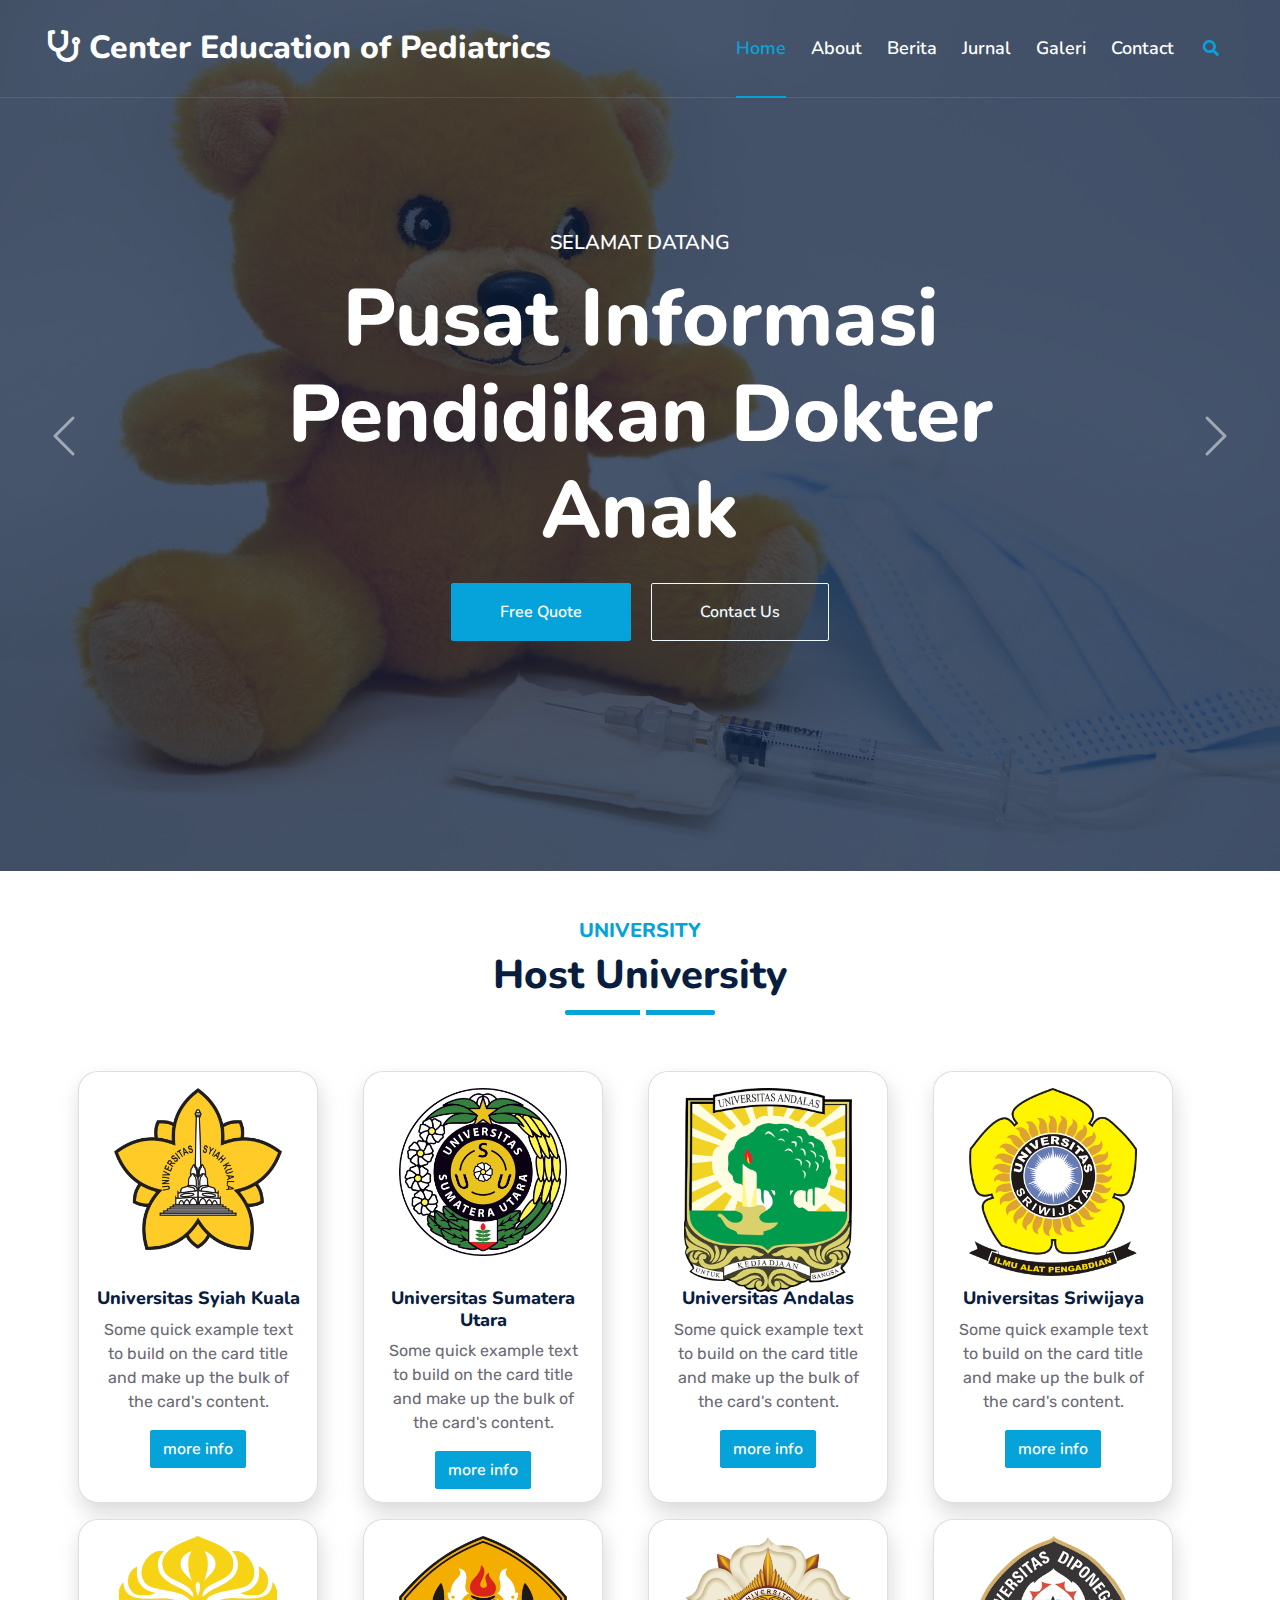
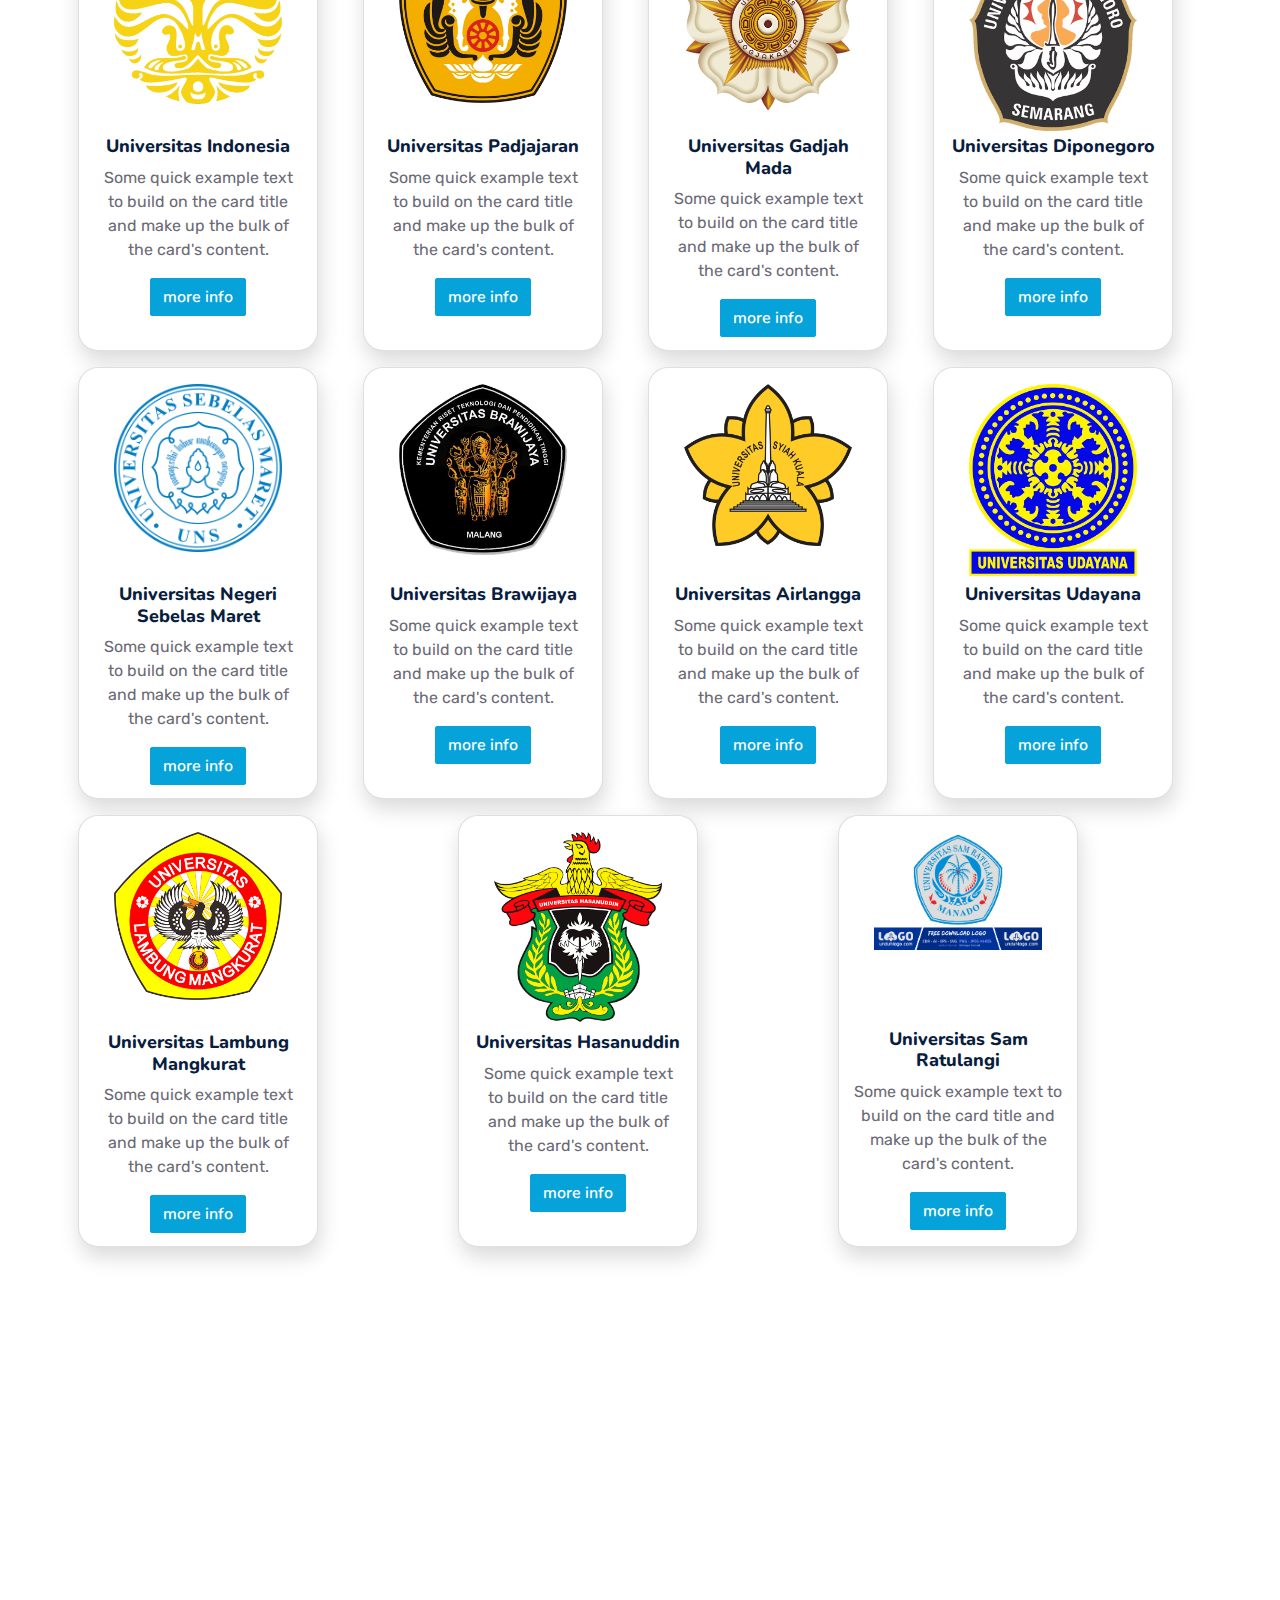
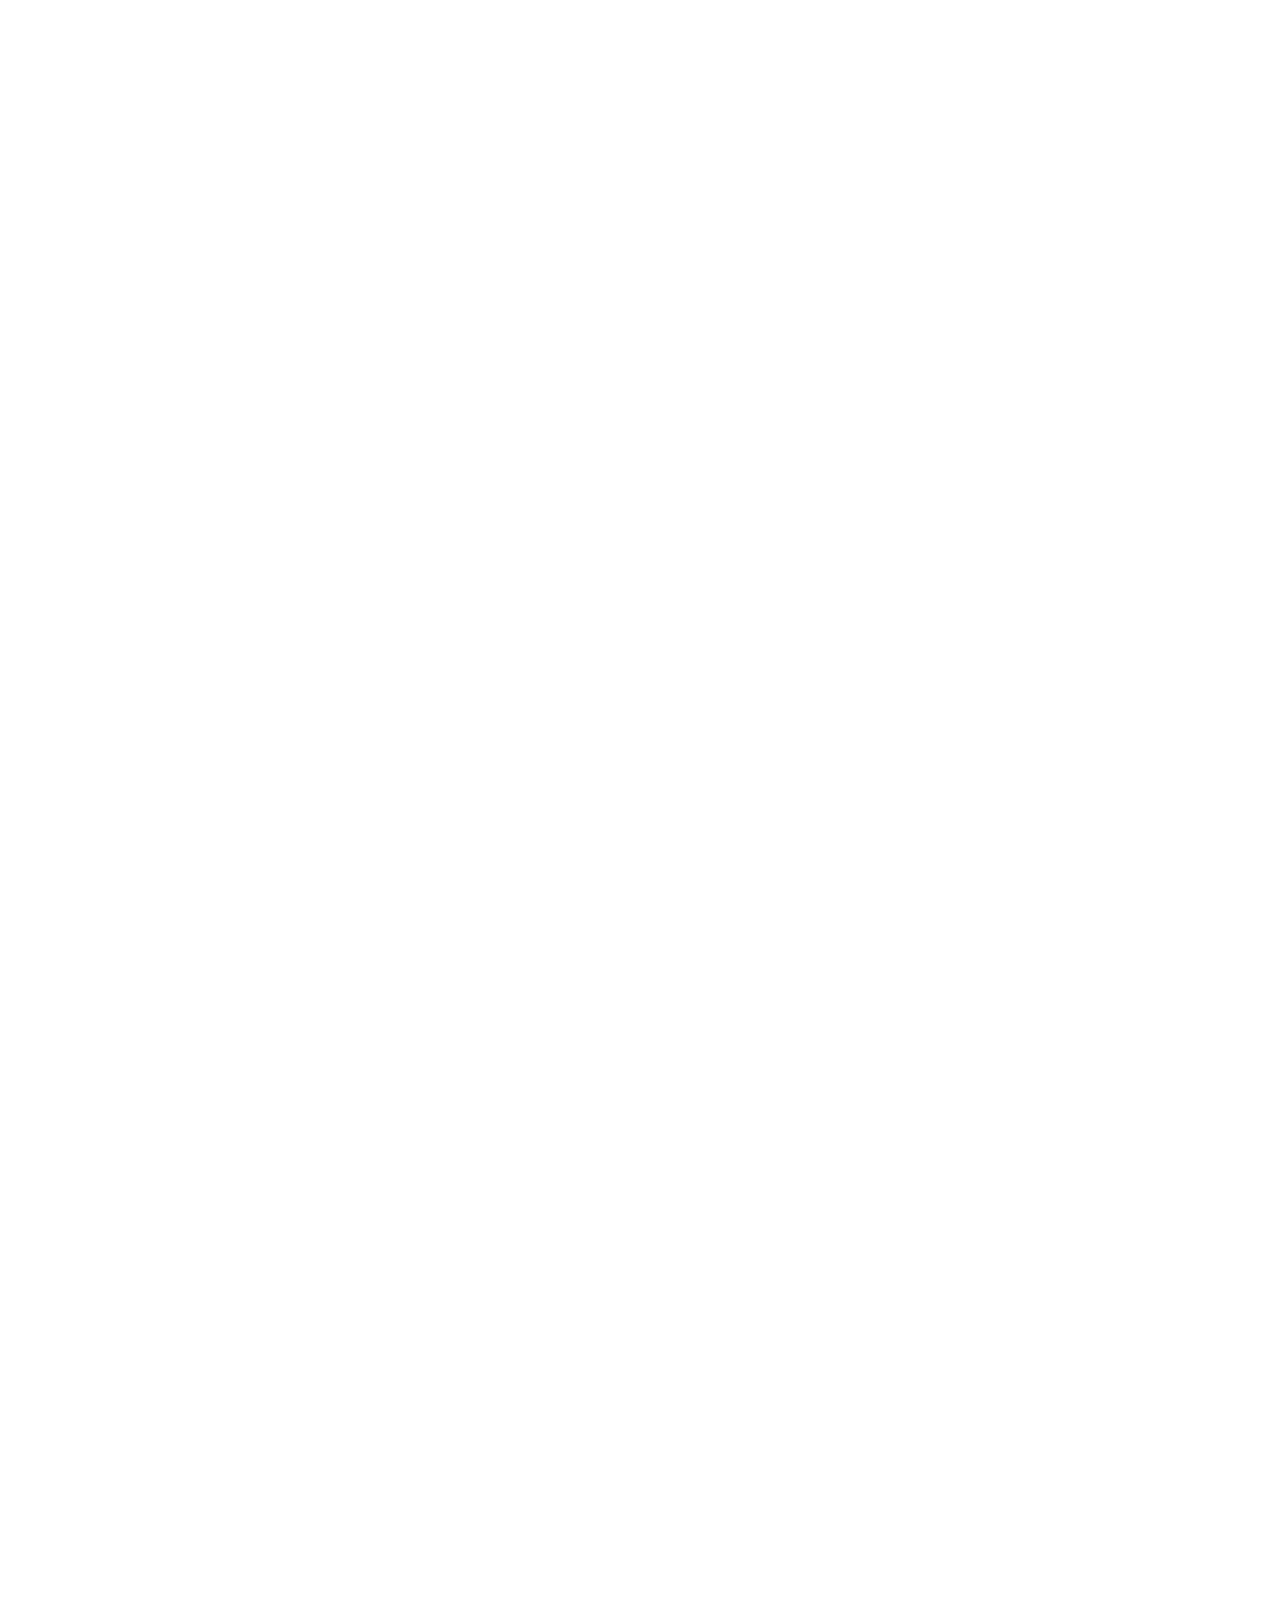
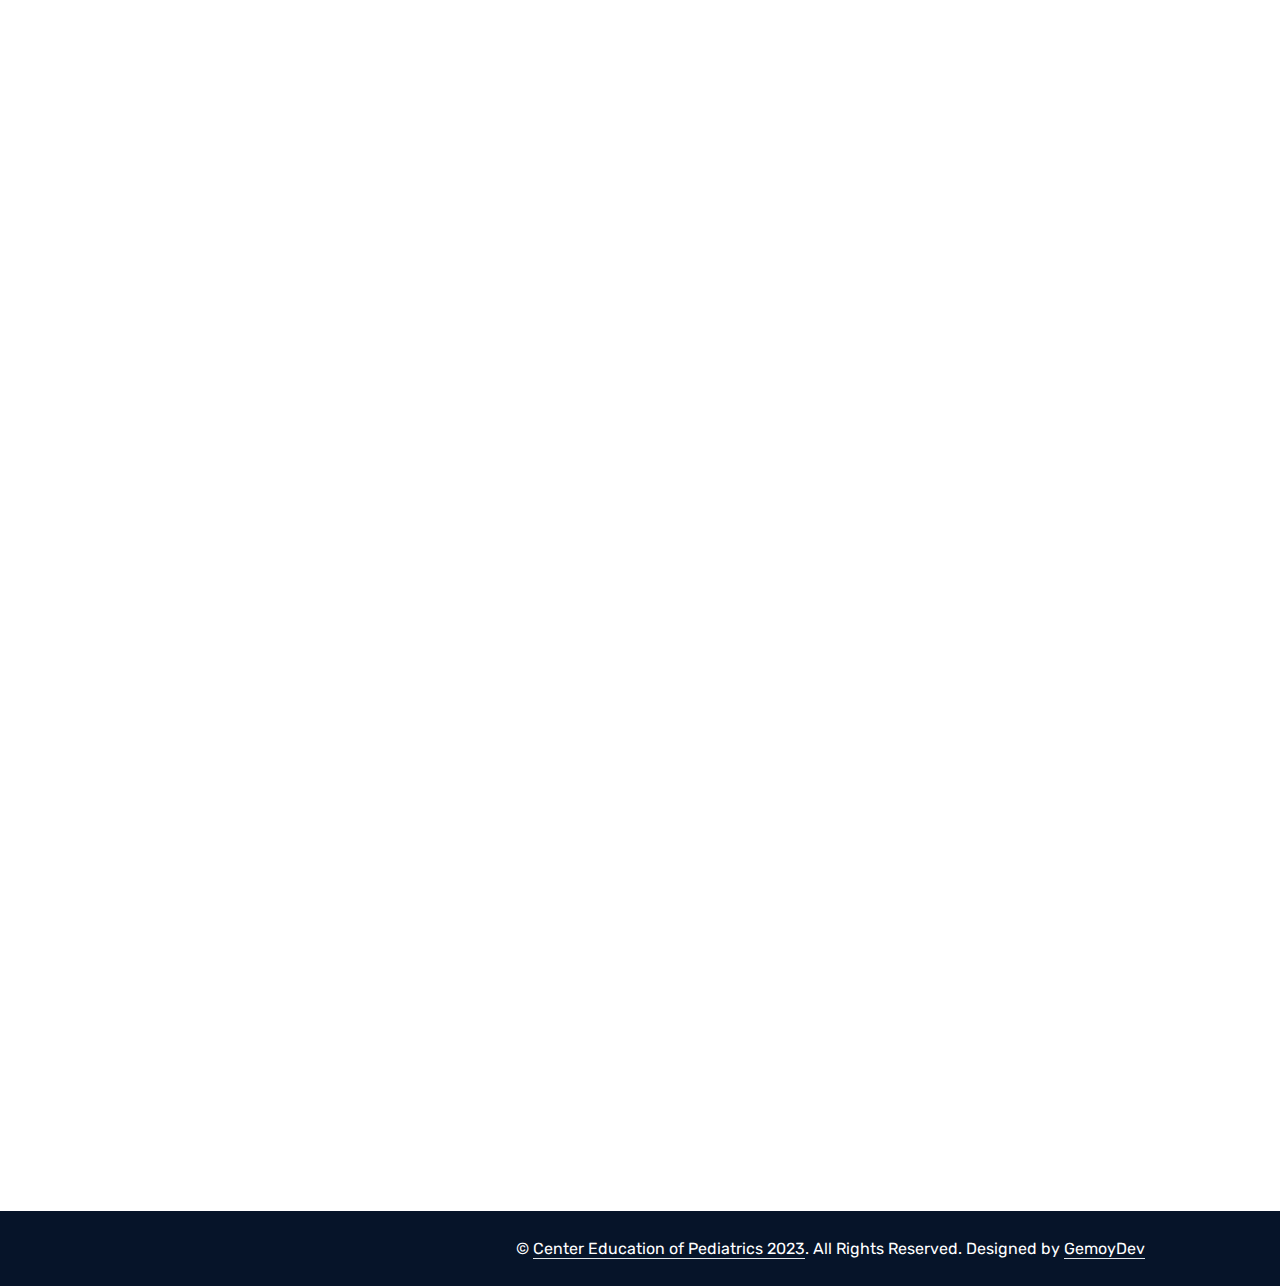
==== index.html @ 7a9f3ac8 "first commit" ====
<!DOCTYPE html>
<html lang="en">

<head>
    <meta charset="utf-8">
    <title>Center Education of Pediatrics</title>
    <meta content="width=device-width, initial-scale=1.0" name="viewport">
    <meta content="Free HTML Templates" name="keywords">
    <meta content="Free HTML Templates" name="description">

    <!-- Favicon -->
    <link href="img/favicon.ico" rel="icon">

    <!-- Google Web Fonts -->
    <link rel="preconnect" href="https://fonts.googleapis.com">
    <link rel="preconnect" href="https://fonts.gstatic.com" crossorigin>
    <link href="https://fonts.googleapis.com/css2?family=Nunito:wght@400;600;700;800&family=Rubik:wght@400;500;600;700&display=swap" rel="stylesheet">

    <!-- Icon Font Stylesheet -->
    <link href="https://cdnjs.cloudflare.com/ajax/libs/font-awesome/5.10.0/css/all.min.css" rel="stylesheet">
    <link href="https://cdn.jsdelivr.net/npm/bootstrap-icons@1.4.1/font/bootstrap-icons.css" rel="stylesheet">

    <!-- Libraries Stylesheet -->
    <link href="lib/owlcarousel/assets/owl.carousel.min.css" rel="stylesheet">
    <link href="lib/animate/animate.min.css" rel="stylesheet">

    <!-- Customized Bootstrap Stylesheet -->
    <link href="css/bootstrap.min.css" rel="stylesheet">

    <!-- Template Stylesheet -->
    <link href="css/style.css" rel="stylesheet">
</head>

<body>
    <!-- Spinner Start -->
    <div id="spinner" class="show bg-white position-fixed translate-middle w-100 vh-100 top-50 start-50 d-flex align-items-center justify-content-center">
        <div class="spinner"></div>
    </div>
    <!-- Spinner End -->


    <!-- Navbar & Carousel Start -->
    <div class="container-fluid position-relative p-0">
        <nav class="navbar navbar-expand-lg navbar-dark px-5 py-3 py-lg-0">
            <a href="index.html" class="navbar-brand p-0">
                <h2 class="m-0"><i class="fa fa-stethoscope"></i> Center Education of Pediatrics</h2>
            </a>
            <button class="navbar-toggler" type="button" data-bs-toggle="collapse" data-bs-target="#navbarCollapse">
                <span class="fa fa-bars"></span>
            </button>
            <div class="collapse navbar-collapse" id="navbarCollapse">
                <div class="navbar-nav ms-auto py-0">
                    <a href="index.html" class="nav-item nav-link active">Home</a>
                    <a href="#" class="nav-item nav-link">About</a>
                    <a href="#" class="nav-item nav-link">Berita</a>
                    <a href="#" class="nav-item nav-link">Jurnal</a>
                    <a href="#" class="nav-item nav-link">Galeri</a>
                    <!-- <div class="nav-item dropdown">
                        <a href="#" class="nav-link dropdown-toggle" data-bs-toggle="dropdown">Blog</a>
                        <div class="dropdown-menu m-0">
                            <a href="#" class="dropdown-item">Blog Grid</a>
                            <a href="#" class="dropdown-item">Blog Detail</a>
                        </div>
                    </div>
                    <div class="nav-item dropdown">
                        <a href="#" class="nav-link dropdown-toggle" data-bs-toggle="dropdown">Pages</a>
                        <div class="dropdown-menu m-0">
                            <a href="#" class="dropdown-item">Pricing Plan</a>
                            <a href="feature.html" class="dropdown-item">Our features</a>
                            <a href="team.html" class="dropdown-item">Team Members</a>
                            <a href="testimonial.html" class="dropdown-item">Testimonial</a>
                            <a href="quote.html" class="dropdown-item">Free Quote</a>
                        </div>
                    </div> -->
                    <a href="contact.html" class="nav-item nav-link">Contact</a>
                </div>
                <butaton type="button" class="btn text-primary ms-3" data-bs-toggle="modal" data-bs-target="#searchModal"><i class="fa fa-search"></i></butaton>
            </div>
        </nav>

        <div id="header-carousel" class="custom-carousel carousel slide carousel-fade" data-bs-ride="carousel">
            <div class="custom-inner carousel-inner">
                <div class="custom-item carousel-item active">
                    <img class="w-100" src="img/bear.jpg" alt="Image">
                    <div class="carousel-caption d-flex flex-column align-items-center justify-content-center">
                        <div class="p-3" style="max-width: 900px;">
                            <h5 class="text-white text-uppercase mb-3 animated slideInDown">Selamat Datang</h5>
                            <h1 class="display-1 text-white mb-md-4 animated zoomIn">Pusat Informasi Pendidikan Dokter Anak</h1>
                            <a href="quote.html" class="btn btn-primary py-md-3 px-md-5 me-3 animated slideInLeft">Free Quote</a>
                            <a href="" class="btn btn-outline-light py-md-3 px-md-5 animated slideInRight">Contact Us</a>
                        </div>
                    </div>
                </div>
                <div class="custom-item carousel-item">
                    <img class="w-100" src="img/carousel-2.jpg" alt="Image">
                    <div class="carousel-caption d-flex flex-column align-items-center justify-content-center">
                        <div class="p-3" style="max-width: 900px;">
                            <h5 class="text-white text-uppercase mb-3 animated slideInDown">Creative & Innovative</h5>
                            <h1 class="display-1 text-white mb-md-4 animated zoomIn">Creative & Innovative Digital Solution</h1>
                            <a href="quote.html" class="btn btn-primary py-md-3 px-md-5 me-3 animated slideInLeft">Free Quote</a>
                            <a href="" class="btn btn-outline-light py-md-3 px-md-5 animated slideInRight">Contact Us</a>
                        </div>
                    </div>
                </div>
            </div>
            <button class="carousel-control-prev" type="button" data-bs-target="#header-carousel"
                data-bs-slide="prev">
                <span class="carousel-control-prev-icon" aria-hidden="true"></span>
                <span class="visually-hidden">Previous</span>
            </button>
            <button class="carousel-control-next" type="button" data-bs-target="#header-carousel"
                data-bs-slide="next">
                <span class="carousel-control-next-icon" aria-hidden="true"></span>
                <span class="visually-hidden">Next</span>
            </button>
        </div>
    </div>
    <!-- Navbar & Carousel End -->


    <!-- Full Screen Search Start -->
    <div class="modal fade" id="searchModal" tabindex="-1">
        <div class="modal-dialog modal-fullscreen">
            <div class="modal-content" style="background: rgba(9, 30, 62, .7);">
                <div class="modal-header border-0">
                    <button type="button" class="btn bg-white btn-close" data-bs-dismiss="modal" aria-label="Close"></button>
                </div>
                <div class="modal-body d-flex align-items-center justify-content-center">
                    <div class="input-group" style="max-width: 600px;">
                        <input type="text" class="form-control bg-transparent border-primary p-3" placeholder="Type search keyword">
                        <button class="btn btn-primary px-4"><i class="bi bi-search"></i></button>
                    </div>
                </div>
            </div>
        </div>
    </div>
    <!-- Full Screen Search End -->


    <!-- Facts Start -->
    <!-- <div class="container-fluid facts py-5 pt-lg-0">
        <div class="container py-5 pt-lg-0">
            <div class="row gx-0">
                <div class="col-lg-4 wow zoomIn" data-wow-delay="0.1s">
                    <div class="bg-primary shadow d-flex align-items-center justify-content-center p-4" style="height: 150px;">
                        <div class="bg-white d-flex align-items-center justify-content-center rounded mb-2" style="width: 60px; height: 60px;">
                            <i class="fa fa-users text-primary"></i>
                        </div>
                        <div class="ps-4">
                            <h5 class="text-white mb-0">Happy Clients</h5>
                            <h1 class="text-white mb-0" data-toggle="counter-up">12345</h1>
                        </div>
                    </div>
                </div>
                <div class="col-lg-4 wow zoomIn" data-wow-delay="0.3s">
                    <div class="bg-light shadow d-flex align-items-center justify-content-center p-4" style="height: 150px;">
                        <div class="bg-primary d-flex align-items-center justify-content-center rounded mb-2" style="width: 60px; height: 60px;">
                            <i class="fa fa-check text-white"></i>
                        </div>
                        <div class="ps-4">
                            <h5 class="text-primary mb-0">Projects Done</h5>
                            <h1 class="mb-0" data-toggle="counter-up">12345</h1>
                        </div>
                    </div>
                </div>
                <div class="col-lg-4 wow zoomIn" data-wow-delay="0.6s">
                    <div class="bg-primary shadow d-flex align-items-center justify-content-center p-4" style="height: 150px;">
                        <div class="bg-white d-flex align-items-center justify-content-center rounded mb-2" style="width: 60px; height: 60px;">
                            <i class="fa fa-award text-primary"></i>
                        </div>
                        <div class="ps-4">
                            <h5 class="text-white mb-0">Win Awards</h5>
                            <h1 class="text-white mb-0" data-toggle="counter-up">12345</h1>
                        </div>
                    </div>
                </div>
            </div>
        </div>
    </div> -->
    <!-- Facts Start -->

    <!-- start univ -->
    <div class="container-fluid py-5 wow fadeInUp" data-wow-delay="0.1s">
        <div class="container text-center">
            <div class="section-title text-center position-relative pb-3 mb-5 mx-auto" style="max-width: 600px;">
                <h5 class="fw-bold text-primary text-uppercase">University</h5>
                <h1 class="mb-0">Host University</h1>
            </div>
            <!-- <h1> Universitas Penyelenggara</h1> -->
            <div class="row">
                <div class="col-md custom-card p-2">
                    <div class="card card-item">
                        <div class="container p-3">
                            <img src="img/usk.png" class="card-img-top" alt="...">
                        </div>
                        <div class="card-body text-center">
                            <h5 class="card-title fw-bold">Universitas Syiah Kuala</h5>
                            <p class="card-text">Some quick example text to build on the card title and make up the bulk of the card's content.</p>
                            <a href="detail_univ.html" class="btn btn-primary">more info</a>
                        </div>
                    </div>
                </div>
                <div class="col-md custom-card p-2">
                    <div class="card card-item">
                        <div class="container p-3">
                            <img src="img/usu.png" class="card-img-top" alt="...">
                        </div>
                        <div class="card-body text-center">
                            <h5 class="card-title fw-bold">Universitas Sumatera Utara</h5>
                            <p class="card-text">Some quick example text to build on the card title and make up the bulk of the card's content.</p>
                            <a href="detail_univ.html" class="btn btn-primary">more info</a>
                        </div>
                    </div>
                </div>
                <div class="col-md custom-card p-2">
                    <div class="card card-item">
                        <div class="container p-3">
                            <img src="img/andalas.png" class="card-img-top" alt="...">
                        </div>
                        <div class="card-body text-center">
                            <h5 class="card-title fw-bold">Universitas Andalas</h5>
                            <p class="card-text">Some quick example text to build on the card title and make up the bulk of the card's content.</p>
                            <a href="detail_univ.html" class="btn btn-primary">more info</a>
                        </div>
                    </div>
                </div>
                <div class="col-md custom-card p-2">
                    <div class="card card-item">
                        <div class="container p-3">
                            <img src="img/sriwijaya.png" class="card-img-top" alt="...">
                        </div>
                        <div class="card-body text-center">
                            <h5 class="card-title fw-bold">Universitas Sriwijaya</h5>
                            <p class="card-text">Some quick example text to build on the card title and make up the bulk of the card's content.</p>
                            <a href="detail_univ.html" class="btn btn-primary">more info</a>
                        </div>
                    </div>
                </div>
                <div class="col-md custom-card p-2">
                    <div class="card card-item">
                        <div class="container p-3">
                            <img src="img/ui.png" class="card-img-top" alt="...">
                        </div>
                        <div class="card-body text-center">
                            <h5 class="card-title fw-bold">Universitas Indonesia</h5>
                            <p class="card-text">Some quick example text to build on the card title and make up the bulk of the card's content.</p>
                            <a href="detail_univ.html" class="btn btn-primary">more info</a>
                        </div>
                    </div>
                </div>
                <div class="col-md custom-card p-2">
                    <div class="card card-item">
                        <div class="container p-3">
                            <img src="img/padjajaran.png" class="card-img-top" alt="...">
                        </div>
                        <div class="card-body text-center">
                            <h5 class="card-title fw-bold">Universitas Padjajaran</h5>
                            <p class="card-text">Some quick example text to build on the card title and make up the bulk of the card's content.</p>
                            <a href="detail_univ.html" class="btn btn-primary">more info</a>
                        </div>
                    </div>
                </div>
                <div class="col-md custom-card p-2">
                    <div class="card card-item">
                        <div class="container p-3">
                            <img src="img/ugm.png" class="card-img-top" alt="...">
                        </div>
                        <div class="card-body text-center">
                            <h5 class="card-title fw-bold">Universitas Gadjah Mada</h5>
                            <p class="card-text">Some quick example text to build on the card title and make up the bulk of the card's content.</p>
                            <a href="detail_univ.html" class="btn btn-primary">more info</a>
                        </div>
                    </div>
                </div>
                <div class="col-md custom-card p-2">
                    <div class="card card-item">
                        <div class="container p-3">
                            <img src="img/diponogoro.png" class="card-img-top" alt="...">
                        </div>
                        <div class="card-body text-center">
                            <h5 class="card-title fw-bold">Universitas Diponegoro</h5>
                            <p class="card-text">Some quick example text to build on the card title and make up the bulk of the card's content.</p>
                            <a href="detail_univ.html" class="btn btn-primary">more info</a>
                        </div>
                    </div>
                </div>
                <div class="col-md custom-card p-2">
                    <div class="card card-item">
                        <div class="container p-3">
                            <img src="img/UNS.png" class="card-img-top" alt="...">
                        </div>
                        <div class="card-body text-center">
                            <h5 class="card-title fw-bold">Universitas Negeri Sebelas Maret</h5>
                            <p class="card-text">Some quick example text to build on the card title and make up the bulk of the card's content.</p>
                            <a href="detail_univ.html" class="btn btn-primary">more info</a>
                        </div>
                    </div>
                </div>
                <div class="col-md custom-card p-2">
                    <div class="card card-item">
                        <div class="container p-3">
                            <img src="img/brawijaya.png" class="card-img-top" alt="...">
                        </div>
                        <div class="card-body text-center">
                            <h5 class="card-title fw-bold">Universitas Brawijaya</h5>
                            <p class="card-text">Some quick example text to build on the card title and make up the bulk of the card's content.</p>
                            <a href="detail_univ.html" class="btn btn-primary">more info</a>
                        </div>
                    </div>
                </div>
                <div class="col-md custom-card p-2">
                    <div class="card card-item">
                        <div class="container p-3">
                            <img src="img/usk.png" class="card-img-top" alt="...">
                        </div>
                        <div class="card-body text-center">
                            <h5 class="card-title fw-bold">Universitas Airlangga</h5>
                            <p class="card-text">Some quick example text to build on the card title and make up the bulk of the card's content.</p>
                            <a href="detail_univ.html" class="btn btn-primary">more info</a>
                        </div>
                    </div>
                </div>
                <div class="col-md custom-card p-2">
                    <div class="card card-item">
                        <div class="container p-3">
                            <img src="img/udayana.png" class="card-img-top" alt="...">
                        </div>
                        <div class="card-body text-center">
                            <h5 class="card-title fw-bold">Universitas Udayana</h5>
                            <p class="card-text">Some quick example text to build on the card title and make up the bulk of the card's content.</p>
                            <a href="detail_univ.html" class="btn btn-primary">more info</a>
                        </div>
                    </div>
                </div>
                <div class="col-md custom-card p-2">
                    <div class="card card-item">
                        <div class="container p-3">
                            <img src="img/mangkurat.png" class="card-img-top" alt="...">
                        </div>
                        <div class="card-body text-center">
                            <h5 class="card-title fw-bold">Universitas Lambung Mangkurat</h5>
                            <p class="card-text">Some quick example text to build on the card title and make up the bulk of the card's content.</p>
                            <a href="detail_univ.html" class="btn btn-primary">more info</a>
                        </div>
                    </div>
                </div>
                <div class="col-md custom-card p-2">
                    <div class="card card-item">
                        <div class="container p-3">
                            <img src="img/hasanuddin.png" class="card-img-top" alt="...">
                        </div>
                        <div class="card-body text-center">
                            <h5 class="card-title fw-bold">Universitas Hasanuddin</h5>
                            <p class="card-text">Some quick example text to build on the card title and make up the bulk of the card's content.</p>
                            <a href="detail_univ.html" class="btn btn-primary">more info</a>
                        </div>
                    </div>
                </div>
                <div class="col-md custom-card p-2">
                    <div class="card card-item">
                        <div class="container p-3">
                            <img src="img/Logo UNSRAT.png" class="card-img-top" alt="...">
                        </div>
                        <div class="card-body text-center px-2">
                            <h5 class="card-title fw-bold">Universitas Sam Ratulangi</h5>
                            <p class="card-text">Some quick example text to build on the card title and make up the bulk of the card's content.</p>
                            <a href="detail_univ.html" class="btn btn-primary">more info</a>
                        </div>
                    </div>
                </div>
                
                
            </div>
        </div>
    </div>
    
    <!-- end univ -->

    <!-- Start News -->

    <section>
        <div class="container py-5 wow fadeInUp" data-wow-delay="0.1s">
            <div class="section-title text-center position-relative pb-3 mb-5 mx-auto" style="max-width: 600px;">
                <h5 class="fw-bold text-primary text-uppercase">Latest News</h5>
                <h1 class="mb-0">What News Today?</h1>
            </div>
            <div class="container">
                <div class="row g-5">
                    <div class="col-lg-4 wow slideInUp" data-wow-delay="0.3s">
                        <div class="blog-item bg-light rounded overflow-hidden">
                            <div class="blog-img position-relative overflow-hidden">
                                <img class="img-fluid" src="img/blog-1.jpg" alt="">
                            </div>
                            <div class="p-4">
                                <div class="d-flex mb-3">
                                    <small class="me-3"><i class="far fa-user text-primary me-2"></i>John Doe</small>
                                    <small><i class="far fa-calendar-alt text-primary me-2"></i>01 Jan, 2045</small>
                                </div>
                                <h4 class="mb-3">How to build a website</h4>
                                <p>Dolor et eos labore stet justo sed est sed sed sed dolor stet amet</p>
                                <a class="text-uppercase" href="">Read More <i class="bi bi-arrow-right"></i></a>
                            </div>
                        </div>
                    </div>
                    <div class="col-lg-4 wow slideInUp" data-wow-delay="0.6s">
                        <div class="blog-item bg-light rounded overflow-hidden">
                            <div class="blog-img position-relative overflow-hidden">
                                <img class="img-fluid" src="img/blog-2.jpg" alt="">
                            </div>
                            <div class="p-4">
                                <div class="d-flex mb-3">
                                    <small class="me-3"><i class="far fa-user text-primary me-2"></i>John Doe</small>
                                    <small><i class="far fa-calendar-alt text-primary me-2"></i>01 Jan, 2045</small>
                                </div>
                                <h4 class="mb-3">How to build a website</h4>
                                <p>Dolor et eos labore stet justo sed est sed sed sed dolor stet amet</p>
                                <a class="text-uppercase" href="">Read More <i class="bi bi-arrow-right"></i></a>
                            </div>
                        </div>
                    </div>
                    <div class="col-lg-4 wow slideInUp" data-wow-delay="0.9s">
                        <div class="blog-item bg-light rounded overflow-hidden">
                            <div class="blog-img position-relative overflow-hidden">
                                <img class="img-fluid" src="img/blog-3.jpg" alt="">
                            </div>
                            <div class="p-4">
                                <div class="d-flex mb-3">
                                    <small class="me-3"><i class="far fa-user text-primary me-2"></i>John Doe</small>
                                    <small><i class="far fa-calendar-alt text-primary me-2"></i>01 Jan, 2045</small>
                                </div>
                                <h4 class="mb-3">How to build a website</h4>
                                <p>Dolor et eos labore stet justo sed est sed sed sed dolor stet amet</p>
                                <a class="text-uppercase" href="">Read More <i class="bi bi-arrow-right"></i></a>
                            </div>
                        </div>
                    </div>
                    <div class="col-lg-4 wow slideInUp" data-wow-delay="0.3s">
                        <div class="blog-item bg-light rounded overflow-hidden">
                            <div class="blog-img position-relative overflow-hidden">
                                <img class="img-fluid" src="img/blog-1.jpg" alt="">
                            </div>
                            <div class="p-4">
                                <div class="d-flex mb-3">
                                    <small class="me-3"><i class="far fa-user text-primary me-2"></i>John Doe</small>
                                    <small><i class="far fa-calendar-alt text-primary me-2"></i>01 Jan, 2045</small>
                                </div>
                                <h4 class="mb-3">How to build a website</h4>
                                <p>Dolor et eos labore stet justo sed est sed sed sed dolor stet amet</p>
                                <a class="text-uppercase" href="">Read More <i class="bi bi-arrow-right"></i></a>
                            </div>
                        </div>
                    </div>
                    <div class="col-lg-4 wow slideInUp" data-wow-delay="0.6s">
                        <div class="blog-item bg-light rounded overflow-hidden">
                            <div class="blog-img position-relative overflow-hidden">
                                <img class="img-fluid" src="img/blog-2.jpg" alt="">
                            </div>
                            <div class="p-4">
                                <div class="d-flex mb-3">
                                    <small class="me-3"><i class="far fa-user text-primary me-2"></i>John Doe</small>
                                    <small><i class="far fa-calendar-alt text-primary me-2"></i>01 Jan, 2045</small>
                                </div>
                                <h4 class="mb-3">How to build a website</h4>
                                <p>Dolor et eos labore stet justo sed est sed sed sed dolor stet amet</p>
                                <a class="text-uppercase" href="">Read More <i class="bi bi-arrow-right"></i></a>
                            </div>
                        </div>
                    </div>
                    <div class="col-lg-4 wow slideInUp" data-wow-delay="0.9s">
                        <div class="blog-item bg-light rounded overflow-hidden">
                            <div class="blog-img position-relative overflow-hidden">
                                <img class="img-fluid" src="img/blog-3.jpg" alt="">
                            </div>
                            <div class="p-4">
                                <div class="d-flex mb-3">
                                    <small class="me-3"><i class="far fa-user text-primary me-2"></i>John Doe</small>
                                    <small><i class="far fa-calendar-alt text-primary me-2"></i>01 Jan, 2045</small>
                                </div>
                                <h4 class="mb-3">How to build a website</h4>
                                <p>Dolor et eos labore stet justo sed est sed sed sed dolor stet amet</p>
                                <a class="text-uppercase" href="">Read More <i class="bi bi-arrow-right"></i></a>
                            </div>
                        </div>
                    </div>
                    <div class="col-lg-4 wow slideInUp" data-wow-delay="0.3s">
                        <div class="blog-item bg-light rounded overflow-hidden">
                            <div class="blog-img position-relative overflow-hidden">
                                <img class="img-fluid" src="img/blog-1.jpg" alt="">
                            </div>
                            <div class="p-4">
                                <div class="d-flex mb-3">
                                    <small class="me-3"><i class="far fa-user text-primary me-2"></i>John Doe</small>
                                    <small><i class="far fa-calendar-alt text-primary me-2"></i>01 Jan, 2045</small>
                                </div>
                                <h4 class="mb-3">How to build a website</h4>
                                <p>Dolor et eos labore stet justo sed est sed sed sed dolor stet amet</p>
                                <a class="text-uppercase" href="">Read More <i class="bi bi-arrow-right"></i></a>
                            </div>
                        </div>
                    </div>
                    <div class="col-lg-4 wow slideInUp" data-wow-delay="0.6s">
                        <div class="blog-item bg-light rounded overflow-hidden">
                            <div class="blog-img position-relative overflow-hidden">
                                <img class="img-fluid" src="img/blog-2.jpg" alt="">
                            </div>
                            <div class="p-4">
                                <div class="d-flex mb-3">
                                    <small class="me-3"><i class="far fa-user text-primary me-2"></i>John Doe</small>
                                    <small><i class="far fa-calendar-alt text-primary me-2"></i>01 Jan, 2045</small>
                                </div>
                                <h4 class="mb-3">How to build a website</h4>
                                <p>Dolor et eos labore stet justo sed est sed sed sed dolor stet amet</p>
                                <a class="text-uppercase" href="">Read More <i class="bi bi-arrow-right"></i></a>
                            </div>
                        </div>
                    </div>
                    <div class="col-lg-4 wow slideInUp" data-wow-delay="0.9s">
                        <div class="blog-item bg-light rounded overflow-hidden">
                            <div class="blog-img position-relative overflow-hidden">
                                <img class="img-fluid" src="img/blog-3.jpg" alt="">
                            </div>
                            <div class="p-4">
                                <div class="d-flex mb-3">
                                    <small class="me-3"><i class="far fa-user text-primary me-2"></i>John Doe</small>
                                    <small><i class="far fa-calendar-alt text-primary me-2"></i>01 Jan, 2045</small>
                                </div>
                                <h4 class="mb-3">How to build a website</h4>
                                <p>Dolor et eos labore stet justo sed est sed sed sed dolor stet amet</p>
                                <a class="text-uppercase" href="">Read More <i class="bi bi-arrow-right"></i></a>
                            </div>
                        </div>
                    </div>
                </div>
            </div>
        </div>
    </section>

    <!-- end News -->

    <!-- About Start -->
    <!-- <div class="container-fluid py-5 wow fadeInUp" data-wow-delay="0.1s">
        <div class="container py-5">
            <div class="row g-5">
                <div class="col-lg-7">
                    <div class="section-title position-relative pb-3 mb-5">
                        <h5 class="fw-bold text-primary text-uppercase">About Us</h5>
                        <h1 class="mb-0">The Best IT Solution With 10 Years of Experience</h1>
                    </div>
                    <p class="mb-4">Tempor erat elitr rebum at clita. Diam dolor diam ipsum et tempor sit. Aliqu diam amet diam et eos labore. Clita erat ipsum et lorem et sit, sed stet no labore lorem sit. Sanctus clita duo justo et tempor eirmod magna dolore erat amet</p>
                    <div class="row g-0 mb-3">
                        <div class="col-sm-6 wow zoomIn" data-wow-delay="0.2s">
                            <h5 class="mb-3"><i class="fa fa-check text-primary me-3"></i>Award Winning</h5>
                            <h5 class="mb-3"><i class="fa fa-check text-primary me-3"></i>Professional Staff</h5>
                        </div>
                        <div class="col-sm-6 wow zoomIn" data-wow-delay="0.4s">
                            <h5 class="mb-3"><i class="fa fa-check text-primary me-3"></i>24/7 Support</h5>
                            <h5 class="mb-3"><i class="fa fa-check text-primary me-3"></i>Fair Prices</h5>
                        </div>
                    </div>
                    <div class="d-flex align-items-center mb-4 wow fadeIn" data-wow-delay="0.6s">
                        <div class="bg-primary d-flex align-items-center justify-content-center rounded" style="width: 60px; height: 60px;">
                            <i class="fa fa-phone-alt text-white"></i>
                        </div>
                        <div class="ps-4">
                            <h5 class="mb-2">Call to ask any question</h5>
                            <h4 class="text-primary mb-0">+012 345 6789</h4>
                        </div>
                    </div>
                    <a href="quote.html" class="btn btn-primary py-3 px-5 mt-3 wow zoomIn" data-wow-delay="0.9s">Request A Quote</a>
                </div>
                <div class="col-lg-5" style="min-height: 500px;">
                    <div class="position-relative h-100">
                        <img class="position-absolute w-100 h-100 rounded wow zoomIn" data-wow-delay="0.9s" src="img/about.jpg" style="object-fit: cover;">
                    </div>
                </div>
            </div>
        </div>
    </div> -->
    <!-- About End -->


    <!-- Features Start -->
    <!-- <div class="container-fluid py-5 wow fadeInUp" data-wow-delay="0.1s">
        <div class="container py-5">
            <div class="section-title text-center position-relative pb-3 mb-5 mx-auto" style="max-width: 600px;">
                <h5 class="fw-bold text-primary text-uppercase">Why Choose Us</h5>
                <h1 class="mb-0">We Are Here to Grow Your Business Exponentially</h1>
            </div>
            <div class="row g-5">
                <div class="col-lg-4">
                    <div class="row g-5">
                        <div class="col-12 wow zoomIn" data-wow-delay="0.2s">
                            <div class="bg-primary rounded d-flex align-items-center justify-content-center mb-3" style="width: 60px; height: 60px;">
                                <i class="fa fa-cubes text-white"></i>
                            </div>
                            <h4>Best In Industry</h4>
                            <p class="mb-0">Magna sea eos sit dolor, ipsum amet lorem diam dolor eos et diam dolor</p>
                        </div>
                        <div class="col-12 wow zoomIn" data-wow-delay="0.6s">
                            <div class="bg-primary rounded d-flex align-items-center justify-content-center mb-3" style="width: 60px; height: 60px;">
                                <i class="fa fa-award text-white"></i>
                            </div>
                            <h4>Award Winning</h4>
                            <p class="mb-0">Magna sea eos sit dolor, ipsum amet lorem diam dolor eos et diam dolor</p>
                        </div>
                    </div>
                </div>
                <div class="col-lg-4  wow zoomIn" data-wow-delay="0.9s" style="min-height: 350px;">
                    <div class="position-relative h-100">
                        <img class="position-absolute w-100 h-100 rounded wow zoomIn" data-wow-delay="0.1s" src="img/feature.jpg" style="object-fit: cover;">
                    </div>
                </div>
                <div class="col-lg-4">
                    <div class="row g-5">
                        <div class="col-12 wow zoomIn" data-wow-delay="0.4s">
                            <div class="bg-primary rounded d-flex align-items-center justify-content-center mb-3" style="width: 60px; height: 60px;">
                                <i class="fa fa-users-cog text-white"></i>
                            </div>
                            <h4>Professional Staff</h4>
                            <p class="mb-0">Magna sea eos sit dolor, ipsum amet lorem diam dolor eos et diam dolor</p>
                        </div>
                        <div class="col-12 wow zoomIn" data-wow-delay="0.8s">
                            <div class="bg-primary rounded d-flex align-items-center justify-content-center mb-3" style="width: 60px; height: 60px;">
                                <i class="fa fa-phone-alt text-white"></i>
                            </div>
                            <h4>24/7 Support</h4>
                            <p class="mb-0">Magna sea eos sit dolor, ipsum amet lorem diam dolor eos et diam dolor</p>
                        </div>
                    </div>
                </div>
            </div>
        </div>
    </div> -->
    <!-- Features Start -->


    <!-- Service Start -->
    <!-- <div class="container-fluid py-5 wow fadeInUp" data-wow-delay="0.1s">
        <div class="container py-5">
            <div class="section-title text-center position-relative pb-3 mb-5 mx-auto" style="max-width: 600px;">
                <h5 class="fw-bold text-primary text-uppercase">Our Services</h5>
                <h1 class="mb-0">Custom IT Solutions for Your Successful Business</h1>
            </div>
            <div class="row g-5">
                <div class="col-lg-4 col-md-6 wow zoomIn" data-wow-delay="0.3s">
                    <div class="service-item bg-light rounded d-flex flex-column align-items-center justify-content-center text-center">
                        <div class="service-icon">
                            <i class="fa fa-shield-alt text-white"></i>
                        </div>
                        <h4 class="mb-3">Cyber Security</h4>
                        <p class="m-0">Amet justo dolor lorem kasd amet magna sea stet eos vero lorem ipsum dolore sed</p>
                        <a class="btn btn-lg btn-primary rounded" href="">
                            <i class="bi bi-arrow-right"></i>
                        </a>
                    </div>
                </div>
                <div class="col-lg-4 col-md-6 wow zoomIn" data-wow-delay="0.6s">
                    <div class="service-item bg-light rounded d-flex flex-column align-items-center justify-content-center text-center">
                        <div class="service-icon">
                            <i class="fa fa-chart-pie text-white"></i>
                        </div>
                        <h4 class="mb-3">Data Analytics</h4>
                        <p class="m-0">Amet justo dolor lorem kasd amet magna sea stet eos vero lorem ipsum dolore sed</p>
                        <a class="btn btn-lg btn-primary rounded" href="">
                            <i class="bi bi-arrow-right"></i>
                        </a>
                    </div>
                </div>
                <div class="col-lg-4 col-md-6 wow zoomIn" data-wow-delay="0.9s">
                    <div class="service-item bg-light rounded d-flex flex-column align-items-center justify-content-center text-center">
                        <div class="service-icon">
                            <i class="fa fa-code text-white"></i>
                        </div>
                        <h4 class="mb-3">Web Development</h4>
                        <p class="m-0">Amet justo dolor lorem kasd amet magna sea stet eos vero lorem ipsum dolore sed</p>
                        <a class="btn btn-lg btn-primary rounded" href="">
                            <i class="bi bi-arrow-right"></i>
                        </a>
                    </div>
                </div>
                <div class="col-lg-4 col-md-6 wow zoomIn" data-wow-delay="0.3s">
                    <div class="service-item bg-light rounded d-flex flex-column align-items-center justify-content-center text-center">
                        <div class="service-icon">
                            <i class="fab fa-android text-white"></i>
                        </div>
                        <h4 class="mb-3">Apps Development</h4>
                        <p class="m-0">Amet justo dolor lorem kasd amet magna sea stet eos vero lorem ipsum dolore sed</p>
                        <a class="btn btn-lg btn-primary rounded" href="">
                            <i class="bi bi-arrow-right"></i>
                        </a>
                    </div>
                </div>
                <div class="col-lg-4 col-md-6 wow zoomIn" data-wow-delay="0.6s">
                    <div class="service-item bg-light rounded d-flex flex-column align-items-center justify-content-center text-center">
                        <div class="service-icon">
                            <i class="fa fa-search text-white"></i>
                        </div>
                        <h4 class="mb-3">SEO Optimization</h4>
                        <p class="m-0">Amet justo dolor lorem kasd amet magna sea stet eos vero lorem ipsum dolore sed</p>
                        <a class="btn btn-lg btn-primary rounded" href="">
                            <i class="bi bi-arrow-right"></i>
                        </a>
                    </div>
                </div>
                <div class="col-lg-4 col-md-6 wow zoomIn" data-wow-delay="0.9s">
                    <div class="position-relative bg-primary rounded h-100 d-flex flex-column align-items-center justify-content-center text-center p-5">
                        <h3 class="text-white mb-3">Call Us For Quote</h3>
                        <p class="text-white mb-3">Clita ipsum magna kasd rebum at ipsum amet dolor justo dolor est magna stet eirmod</p>
                        <h2 class="text-white mb-0">+012 345 6789</h2>
                    </div>
                </div>
            </div>
        </div>
    </div> -->
    <!-- Service End -->


    <!-- Pricing Plan Start -->
    <!-- <div class="container-fluid py-5 wow fadeInUp" data-wow-delay="0.1s">
        <div class="container py-5">
            <div class="section-title text-center position-relative pb-3 mb-5 mx-auto" style="max-width: 600px;">
                <h5 class="fw-bold text-primary text-uppercase">Pricing Plans</h5>
                <h1 class="mb-0">We are Offering Competitive Prices for Our Clients</h1>
            </div>
            <div class="row g-0">
                <div class="col-lg-4 wow slideInUp" data-wow-delay="0.6s">
                    <div class="bg-light rounded">
                        <div class="border-bottom py-4 px-5 mb-4">
                            <h4 class="text-primary mb-1">Basic Plan</h4>
                            <small class="text-uppercase">For Small Size Business</small>
                        </div>
                        <div class="p-5 pt-0">
                            <h1 class="display-5 mb-3">
                                <small class="align-top" style="font-size: 22px; line-height: 45px;">$</small>49.00<small
                                    class="align-bottom" style="font-size: 16px; line-height: 40px;">/ Month</small>
                            </h1>
                            <div class="d-flex justify-content-between mb-3"><span>HTML5 & CSS3</span><i class="fa fa-check text-primary pt-1"></i></div>
                            <div class="d-flex justify-content-between mb-3"><span>Bootstrap v5</span><i class="fa fa-check text-primary pt-1"></i></div>
                            <div class="d-flex justify-content-between mb-3"><span>Responsive Layout</span><i class="fa fa-times text-danger pt-1"></i></div>
                            <div class="d-flex justify-content-between mb-2"><span>Cross-browser Support</span><i class="fa fa-times text-danger pt-1"></i></div>
                            <a href="" class="btn btn-primary py-2 px-4 mt-4">Order Now</a>
                        </div>
                    </div>
                </div>
                <div class="col-lg-4 wow slideInUp" data-wow-delay="0.3s">
                    <div class="bg-white rounded shadow position-relative" style="z-index: 1;">
                        <div class="border-bottom py-4 px-5 mb-4">
                            <h4 class="text-primary mb-1">Standard Plan</h4>
                            <small class="text-uppercase">For Medium Size Business</small>
                        </div>
                        <div class="p-5 pt-0">
                            <h1 class="display-5 mb-3">
                                <small class="align-top" style="font-size: 22px; line-height: 45px;">$</small>99.00<small
                                    class="align-bottom" style="font-size: 16px; line-height: 40px;">/ Month</small>
                            </h1>
                            <div class="d-flex justify-content-between mb-3"><span>HTML5 & CSS3</span><i class="fa fa-check text-primary pt-1"></i></div>
                            <div class="d-flex justify-content-between mb-3"><span>Bootstrap v5</span><i class="fa fa-check text-primary pt-1"></i></div>
                            <div class="d-flex justify-content-between mb-3"><span>Responsive Layout</span><i class="fa fa-check text-primary pt-1"></i></div>
                            <div class="d-flex justify-content-between mb-2"><span>Cross-browser Support</span><i class="fa fa-times text-danger pt-1"></i></div>
                            <a href="" class="btn btn-primary py-2 px-4 mt-4">Order Now</a>
                        </div>
                    </div>
                </div>
                <div class="col-lg-4 wow slideInUp" data-wow-delay="0.9s">
                    <div class="bg-light rounded">
                        <div class="border-bottom py-4 px-5 mb-4">
                            <h4 class="text-primary mb-1">Advanced Plan</h4>
                            <small class="text-uppercase">For Large Size Business</small>
                        </div>
                        <div class="p-5 pt-0">
                            <h1 class="display-5 mb-3">
                                <small class="align-top" style="font-size: 22px; line-height: 45px;">$</small>149.00<small
                                    class="align-bottom" style="font-size: 16px; line-height: 40px;">/ Month</small>
                            </h1>
                            <div class="d-flex justify-content-between mb-3"><span>HTML5 & CSS3</span><i class="fa fa-check text-primary pt-1"></i></div>
                            <div class="d-flex justify-content-between mb-3"><span>Bootstrap v5</span><i class="fa fa-check text-primary pt-1"></i></div>
                            <div class="d-flex justify-content-between mb-3"><span>Responsive Layout</span><i class="fa fa-check text-primary pt-1"></i></div>
                            <div class="d-flex justify-content-between mb-2"><span>Cross-browser Support</span><i class="fa fa-check text-primary pt-1"></i></div>
                            <a href="" class="btn btn-primary py-2 px-4 mt-4">Order Now</a>
                        </div>
                    </div>
                </div>
            </div>
        </div>
    </div> -->
    <!-- Pricing Plan End -->


    <!-- Quote Start -->
    <!-- <div class="container-fluid py-5 wow fadeInUp" data-wow-delay="0.1s">
        <div class="container py-5">
            <div class="row g-5">
                <div class="col-lg-7">
                    <div class="section-title position-relative pb-3 mb-5">
                        <h5 class="fw-bold text-primary text-uppercase">Request A Quote</h5>
                        <h1 class="mb-0">Need A Free Quote? Please Feel Free to Contact Us</h1>
                    </div>
                    <div class="row gx-3">
                        <div class="col-sm-6 wow zoomIn" data-wow-delay="0.2s">
                            <h5 class="mb-4"><i class="fa fa-reply text-primary me-3"></i>Reply within 24 hours</h5>
                        </div>
                        <div class="col-sm-6 wow zoomIn" data-wow-delay="0.4s">
                            <h5 class="mb-4"><i class="fa fa-phone-alt text-primary me-3"></i>24 hrs telephone support</h5>
                        </div>
                    </div>
                    <p class="mb-4">Eirmod sed tempor lorem ut dolores. Aliquyam sit sadipscing kasd ipsum. Dolor ea et dolore et at sea ea at dolor, justo ipsum duo rebum sea invidunt voluptua. Eos vero eos vero ea et dolore eirmod et. Dolores diam duo invidunt lorem. Elitr ut dolores magna sit. Sea dolore sanctus sed et. Takimata takimata sanctus sed.</p>
                    <div class="d-flex align-items-center mt-2 wow zoomIn" data-wow-delay="0.6s">
                        <div class="bg-primary d-flex align-items-center justify-content-center rounded" style="width: 60px; height: 60px;">
                            <i class="fa fa-phone-alt text-white"></i>
                        </div>
                        <div class="ps-4">
                            <h5 class="mb-2">Call to ask any question</h5>
                            <h4 class="text-primary mb-0">+012 345 6789</h4>
                        </div>
                    </div>
                </div>
                <div class="col-lg-5">
                    <div class="bg-primary rounded h-100 d-flex align-items-center p-5 wow zoomIn" data-wow-delay="0.9s">
                        <form>
                            <div class="row g-3">
                                <div class="col-xl-12">
                                    <input type="text" class="form-control bg-light border-0" placeholder="Your Name" style="height: 55px;">
                                </div>
                                <div class="col-12">
                                    <input type="email" class="form-control bg-light border-0" placeholder="Your Email" style="height: 55px;">
                                </div>
                                <div class="col-12">
                                    <select class="form-select bg-light border-0" style="height: 55px;">
                                        <option selected>Select A Service</option>
                                        <option value="1">Service 1</option>
                                        <option value="2">Service 2</option>
                                        <option value="3">Service 3</option>
                                    </select>
                                </div>
                                <div class="col-12">
                                    <textarea class="form-control bg-light border-0" rows="3" placeholder="Message"></textarea>
                                </div>
                                <div class="col-12">
                                    <button class="btn btn-dark w-100 py-3" type="submit">Request A Quote</button>
                                </div>
                            </div>
                        </form>
                    </div>
                </div>
            </div>
        </div>
    </div> -->
    <!-- Quote End -->


    <!-- Testimonial Start -->
    <div class="container-fluid py-5 wow fadeInUp" data-wow-delay="0.1s">
        <div class="container py-5">
            <div class="section-title text-center position-relative pb-3 mb-4 mx-auto" style="max-width: 600px;">
                <h5 class="fw-bold text-primary text-uppercase">Testimonial</h5>
                <h1 class="mb-0">What Our Clients Say About Our Digital Services</h1>
            </div>
            <div class="owl-carousel testimonial-carousel wow fadeInUp" data-wow-delay="0.6s">
                <div class="testimonial-item bg-light my-4">
                    <div class="d-flex align-items-center border-bottom pt-5 pb-4 px-5">
                        <img class="img-fluid rounded" src="img/testimonial-1.jpg" style="width: 60px; height: 60px;" >
                        <div class="ps-4">
                            <h4 class="text-primary mb-1">Client Name</h4>
                            <small class="text-uppercase">Profession</small>
                        </div>
                    </div>
                    <div class="pt-4 pb-5 px-5">
                        Dolor et eos labore, stet justo sed est sed. Diam sed sed dolor stet amet eirmod eos labore diam
                    </div>
                </div>
                <div class="testimonial-item bg-light my-4">
                    <div class="d-flex align-items-center border-bottom pt-5 pb-4 px-5">
                        <img class="img-fluid rounded" src="img/testimonial-2.jpg" style="width: 60px; height: 60px;" >
                        <div class="ps-4">
                            <h4 class="text-primary mb-1">Client Name</h4>
                            <small class="text-uppercase">Profession</small>
                        </div>
                    </div>
                    <div class="pt-4 pb-5 px-5">
                        Dolor et eos labore, stet justo sed est sed. Diam sed sed dolor stet amet eirmod eos labore diam
                    </div>
                </div>
                <div class="testimonial-item bg-light my-4">
                    <div class="d-flex align-items-center border-bottom pt-5 pb-4 px-5">
                        <img class="img-fluid rounded" src="img/testimonial-3.jpg" style="width: 60px; height: 60px;" >
                        <div class="ps-4">
                            <h4 class="text-primary mb-1">Client Name</h4>
                            <small class="text-uppercase">Profession</small>
                        </div>
                    </div>
                    <div class="pt-4 pb-5 px-5">
                        Dolor et eos labore, stet justo sed est sed. Diam sed sed dolor stet amet eirmod eos labore diam
                    </div>
                </div>
                <div class="testimonial-item bg-light my-4">
                    <div class="d-flex align-items-center border-bottom pt-5 pb-4 px-5">
                        <img class="img-fluid rounded" src="img/testimonial-4.jpg" style="width: 60px; height: 60px;" >
                        <div class="ps-4">
                            <h4 class="text-primary mb-1">Client Name</h4>
                            <small class="text-uppercase">Profession</small>
                        </div>
                    </div>
                    <div class="pt-4 pb-5 px-5">
                        Dolor et eos labore, stet justo sed est sed. Diam sed sed dolor stet amet eirmod eos labore diam
                    </div>
                </div>
            </div>
        </div>
    </div>
    <!-- Testimonial End -->


    <!-- Team Start -->
    <!-- <div class="container-fluid py-5 wow fadeInUp" data-wow-delay="0.1s">
        <div class="container py-5">
            <div class="section-title text-center position-relative pb-3 mb-5 mx-auto" style="max-width: 600px;">
                <h5 class="fw-bold text-primary text-uppercase">Team Members</h5>
                <h1 class="mb-0">Professional Stuffs Ready to Help Your Business</h1>
            </div>
            <div class="row g-5">
                <div class="col-lg-4 wow slideInUp" data-wow-delay="0.3s">
                    <div class="team-item bg-light rounded overflow-hidden">
                        <div class="team-img position-relative overflow-hidden">
                            <img class="img-fluid w-100" src="img/team-1.jpg" alt="">
                            <div class="team-social">
                                <a class="btn btn-lg btn-primary btn-lg-square rounded" href=""><i class="fab fa-twitter fw-normal"></i></a>
                                <a class="btn btn-lg btn-primary btn-lg-square rounded" href=""><i class="fab fa-facebook-f fw-normal"></i></a>
                                <a class="btn btn-lg btn-primary btn-lg-square rounded" href=""><i class="fab fa-instagram fw-normal"></i></a>
                                <a class="btn btn-lg btn-primary btn-lg-square rounded" href=""><i class="fab fa-linkedin-in fw-normal"></i></a>
                            </div>
                        </div>
                        <div class="text-center py-4">
                            <h4 class="text-primary">Full Name</h4>
                            <p class="text-uppercase m-0">Designation</p>
                        </div>
                    </div>
                </div>
                <div class="col-lg-4 wow slideInUp" data-wow-delay="0.6s">
                    <div class="team-item bg-light rounded overflow-hidden">
                        <div class="team-img position-relative overflow-hidden">
                            <img class="img-fluid w-100" src="img/team-2.jpg" alt="">
                            <div class="team-social">
                                <a class="btn btn-lg btn-primary btn-lg-square rounded" href=""><i class="fab fa-twitter fw-normal"></i></a>
                                <a class="btn btn-lg btn-primary btn-lg-square rounded" href=""><i class="fab fa-facebook-f fw-normal"></i></a>
                                <a class="btn btn-lg btn-primary btn-lg-square rounded" href=""><i class="fab fa-instagram fw-normal"></i></a>
                                <a class="btn btn-lg btn-primary btn-lg-square rounded" href=""><i class="fab fa-linkedin-in fw-normal"></i></a>
                            </div>
                        </div>
                        <div class="text-center py-4">
                            <h4 class="text-primary">Full Name</h4>
                            <p class="text-uppercase m-0">Designation</p>
                        </div>
                    </div>
                </div>
                <div class="col-lg-4 wow slideInUp" data-wow-delay="0.9s">
                    <div class="team-item bg-light rounded overflow-hidden">
                        <div class="team-img position-relative overflow-hidden">
                            <img class="img-fluid w-100" src="img/team-3.jpg" alt="">
                            <div class="team-social">
                                <a class="btn btn-lg btn-primary btn-lg-square rounded" href=""><i class="fab fa-twitter fw-normal"></i></a>
                                <a class="btn btn-lg btn-primary btn-lg-square rounded" href=""><i class="fab fa-facebook-f fw-normal"></i></a>
                                <a class="btn btn-lg btn-primary btn-lg-square rounded" href=""><i class="fab fa-instagram fw-normal"></i></a>
                                <a class="btn btn-lg btn-primary btn-lg-square rounded" href=""><i class="fab fa-linkedin-in fw-normal"></i></a>
                            </div>
                        </div>
                        <div class="text-center py-4">
                            <h4 class="text-primary">Full Name</h4>
                            <p class="text-uppercase m-0">Designation</p>
                        </div>
                    </div>
                </div>
            </div>
        </div>
    </div> -->
    <!-- Team End -->


    <!-- Blog Start -->
    <!-- <div class="container-fluid py-5 wow fadeInUp" data-wow-delay="0.1s">
        <div class="container py-5">
            <div class="section-title text-center position-relative pb-3 mb-5 mx-auto" style="max-width: 600px;">
                <h5 class="fw-bold text-primary text-uppercase">Latest Blog</h5>
                <h1 class="mb-0">Read The Latest Articles from Our Blog Post</h1>
            </div>
            <div class="row g-5">
                <div class="col-lg-4 wow slideInUp" data-wow-delay="0.3s">
                    <div class="blog-item bg-light rounded overflow-hidden">
                        <div class="blog-img position-relative overflow-hidden">
                            <img class="img-fluid" src="img/blog-1.jpg" alt="">
                            <a class="position-absolute top-0 start-0 bg-primary text-white rounded-end mt-5 py-2 px-4" href="">Web Design</a>
                        </div>
                        <div class="p-4">
                            <div class="d-flex mb-3">
                                <small class="me-3"><i class="far fa-user text-primary me-2"></i>John Doe</small>
                                <small><i class="far fa-calendar-alt text-primary me-2"></i>01 Jan, 2045</small>
                            </div>
                            <h4 class="mb-3">How to build a website</h4>
                            <p>Dolor et eos labore stet justo sed est sed sed sed dolor stet amet</p>
                            <a class="text-uppercase" href="">Read More <i class="bi bi-arrow-right"></i></a>
                        </div>
                    </div>
                </div>
                <div class="col-lg-4 wow slideInUp" data-wow-delay="0.6s">
                    <div class="blog-item bg-light rounded overflow-hidden">
                        <div class="blog-img position-relative overflow-hidden">
                            <img class="img-fluid" src="img/blog-2.jpg" alt="">
                            <a class="position-absolute top-0 start-0 bg-primary text-white rounded-end mt-5 py-2 px-4" href="">Web Design</a>
                        </div>
                        <div class="p-4">
                            <div class="d-flex mb-3">
                                <small class="me-3"><i class="far fa-user text-primary me-2"></i>John Doe</small>
                                <small><i class="far fa-calendar-alt text-primary me-2"></i>01 Jan, 2045</small>
                            </div>
                            <h4 class="mb-3">How to build a website</h4>
                            <p>Dolor et eos labore stet justo sed est sed sed sed dolor stet amet</p>
                            <a class="text-uppercase" href="">Read More <i class="bi bi-arrow-right"></i></a>
                        </div>
                    </div>
                </div>
                <div class="col-lg-4 wow slideInUp" data-wow-delay="0.9s">
                    <div class="blog-item bg-light rounded overflow-hidden">
                        <div class="blog-img position-relative overflow-hidden">
                            <img class="img-fluid" src="img/blog-3.jpg" alt="">
                            <a class="position-absolute top-0 start-0 bg-primary text-white rounded-end mt-5 py-2 px-4" href="">Web Design</a>
                        </div>
                        <div class="p-4">
                            <div class="d-flex mb-3">
                                <small class="me-3"><i class="far fa-user text-primary me-2"></i>John Doe</small>
                                <small><i class="far fa-calendar-alt text-primary me-2"></i>01 Jan, 2045</small>
                            </div>
                            <h4 class="mb-3">How to build a website</h4>
                            <p>Dolor et eos labore stet justo sed est sed sed sed dolor stet amet</p>
                            <a class="text-uppercase" href="">Read More <i class="bi bi-arrow-right"></i></a>
                        </div>
                    </div>
                </div>
            </div>
        </div>
    </div> -->
    <!-- Blog Start -->


    <!-- Vendor Start -->
    <div class="container-fluid py-5 wow fadeInUp" data-wow-delay="0.1s">
        <div class="container py-5 mb-5">
            <div class="bg-white">
                <div class="owl-carousel vendor-carousel">
                    <img src="img/vendor-1.jpg" alt="">
                    <img src="img/vendor-2.jpg" alt="">
                    <img src="img/vendor-3.jpg" alt="">
                    <img src="img/vendor-4.jpg" alt="">
                    <img src="img/vendor-5.jpg" alt="">
                    <img src="img/vendor-6.jpg" alt="">
                    <img src="img/vendor-7.jpg" alt="">
                    <img src="img/vendor-8.jpg" alt="">
                    <img src="img/vendor-9.jpg" alt="">
                </div>
            </div>
        </div>
    </div>
    <!-- Vendor End -->
    

    <!-- Footer Start -->
    <div class="container-fluid bg-dark text-light mt-5 wow fadeInUp" data-wow-delay="0.1s">
        <div class="container">
            <div class="row gx-5">
                <div class="col-lg-4 col-md-6 footer-about">
                    <div class="d-flex flex-column align-items-center justify-content-center text-center h-100 bg-primary p-4">
                        <a href="index.html" class="navbar-brand">
                            <of class="m-0 text-white"><i class="fa fa-stethoscope"></i> Center Education of Pediatrics</h1>
                        </a>
                        <p class="mt-3 mb-4">Lorem diam sit erat dolor elitr et, diam lorem justo amet clita stet eos sit. Elitr dolor duo lorem, elitr clita ipsum sea. Diam amet erat lorem stet eos. Diam amet et kasd eos duo.</p>
                        <form action="">
                            <div class="input-group">
                                <input type="text" class="form-control border-white p-3" placeholder="Your Email">
                                <button class="btn btn-dark">Sign Up</button>
                            </div>
                        </form>
                    </div>
                </div>
                <div class="col-lg-8 col-md-6">
                    <div class="row gx-5">
                        <div class="col-lg-4 col-md-12 pt-5 mb-5">
                            <div class="section-title section-title-sm position-relative pb-3 mb-4">
                                <h3 class="text-light mb-0">Get In Touch</h3>
                            </div>
                            <div class="d-flex mb-2">
                                <i class="bi bi-geo-alt text-primary me-2"></i>
                                <p class="mb-0">123 Street, New York, USA</p>
                            </div>
                            <div class="d-flex mb-2">
                                <i class="bi bi-envelope-open text-primary me-2"></i>
                                <p class="mb-0">info@example.com</p>
                            </div>
                            <div class="d-flex mb-2">
                                <i class="bi bi-telephone text-primary me-2"></i>
                                <p class="mb-0">+012 345 67890</p>
                            </div>
                            <div class="d-flex mt-4">
                                <a class="btn btn-primary btn-square me-2" href="#"><i class="fab fa-twitter fw-normal"></i></a>
                                <a class="btn btn-primary btn-square me-2" href="#"><i class="fab fa-facebook-f fw-normal"></i></a>
                                <a class="btn btn-primary btn-square me-2" href="#"><i class="fab fa-linkedin-in fw-normal"></i></a>
                                <a class="btn btn-primary btn-square" href="#"><i class="fab fa-instagram fw-normal"></i></a>
                            </div>
                        </div>
                        <div class="col-lg-4 col-md-12 pt-0 pt-lg-5 mb-5">
                            <div class="section-title section-title-sm position-relative pb-3 mb-4">
                                <h3 class="text-light mb-0">Quick Links</h3>
                            </div>
                            <div class="link-animated d-flex flex-column justify-content-start">
                                <a class="text-light mb-2" href="#"><i class="bi bi-arrow-right text-primary me-2"></i>Home</a>
                                <a class="text-light mb-2" href="#"><i class="bi bi-arrow-right text-primary me-2"></i>University</a>
                                <a class="text-light mb-2" href="#"><i class="bi bi-arrow-right text-primary me-2"></i>News</a>
                                <a class="text-light mb-2" href="#"><i class="bi bi-arrow-right text-primary me-2"></i>About Us</a>
                                <a class="text-light mb-2" href="#"><i class="bi bi-arrow-right text-primary me-2"></i>Meet The Team</a>
                                <a class="text-light mb-2" href="#"><i class="bi bi-arrow-right text-primary me-2"></i>Latest Blog</a>
                                <a class="text-light" href="#"><i class="bi bi-arrow-right text-primary me-2"></i>Contact Us</a>
                            </div>
                        </div>
                        <div class="col-lg-4 col-md-12 pt-0 pt-lg-5 mb-5">
                            <div class="section-title section-title-sm position-relative pb-3 mb-4">
                                <h3 class="text-light mb-0">Popular Links</h3>
                            </div>
                            <div class="link-animated d-flex flex-column justify-content-start">
                                <a class="text-light mb-2" href="#"><i class="bi bi-arrow-right text-primary me-2"></i>Home</a>
                                <a class="text-light mb-2" href="#"><i class="bi bi-arrow-right text-primary me-2"></i>University</a>
                                <a class="text-light mb-2" href="#"><i class="bi bi-arrow-right text-primary me-2"></i>News</a>
                                <a class="text-light" href="#"><i class="bi bi-arrow-right text-primary me-2"></i>Contact Us</a>
                            </div>
                        </div>
                    </div>
                </div>
            </div>
        </div>
    </div>
    <div class="container-fluid text-white" style="background: #061429;">
        <div class="container text-center">
            <div class="row justify-content-end">
                <div class="col-lg-8 col-md-6">
                    <div class="d-flex align-items-center justify-content-center" style="height: 75px;">
                        <p class="mb-0">&copy; <a class="text-white border-bottom" href="#">Center Education of Pediatrics 2023</a>. All Rights Reserved. 
						
						<!--/*** This template is free as long as you keep the footer author’s credit link/attribution link/backlink. If you'd like to use the template without the footer author’s credit link/attribution link/backlink, you can purchase the Credit Removal License from "https://htmlcodex.com/credit-removal". Thank you for your support. ***/-->
						Designed by <a class="text-white border-bottom" href="#">GemoyDev</a></p>
                    </div>
                </div>
            </div>
        </div>
    </div>
    <!-- Footer End -->


    <!-- Back to Top -->
    <a href="#" class="btn btn-lg btn-primary btn-lg-square rounded back-to-top"><i class="bi bi-arrow-up"></i></a>


    <!-- JavaScript Libraries -->
    <script src="https://code.jquery.com/jquery-3.4.1.min.js"></script>
    <script src="https://cdn.jsdelivr.net/npm/bootstrap@5.0.0/dist/js/bootstrap.bundle.min.js"></script>
    <script src="lib/wow/wow.min.js"></script>
    <script src="lib/easing/easing.min.js"></script>
    <script src="lib/waypoints/waypoints.min.js"></script>
    <script src="lib/counterup/counterup.min.js"></script>
    <script src="lib/owlcarousel/owl.carousel.min.js"></script>

    <!-- Template Javascript -->
    <script src="js/main.js"></script>
</body>

</html>
---- css/style.css ----
/********** Template CSS **********/
:root {
    --primary: #06A3DA;
    --secondary: #34AD54;
    --light: #EEF9FF;
    --dark: #091E3E;
}


/*** Spinner ***/
.spinner {
    width: 40px;
    height: 40px;
    background: var(--primary);
    margin: 100px auto;
    -webkit-animation: sk-rotateplane 1.2s infinite ease-in-out;
    animation: sk-rotateplane 1.2s infinite ease-in-out;
}

@-webkit-keyframes sk-rotateplane {
    0% {
        -webkit-transform: perspective(120px)
    }
    50% {
        -webkit-transform: perspective(120px) rotateY(180deg)
    }
    100% {
        -webkit-transform: perspective(120px) rotateY(180deg) rotateX(180deg)
    }
}

@keyframes sk-rotateplane {
    0% {
        transform: perspective(120px) rotateX(0deg) rotateY(0deg);
        -webkit-transform: perspective(120px) rotateX(0deg) rotateY(0deg)
    }
    50% {
        transform: perspective(120px) rotateX(-180.1deg) rotateY(0deg);
        -webkit-transform: perspective(120px) rotateX(-180.1deg) rotateY(0deg)
    }
    100% {
        transform: perspective(120px) rotateX(-180deg) rotateY(-179.9deg);
        -webkit-transform: perspective(120px) rotateX(-180deg) rotateY(-179.9deg);
    }
}

#spinner {
    opacity: 0;
    visibility: hidden;
    transition: opacity .5s ease-out, visibility 0s linear .5s;
    z-index: 99999;
}

#spinner.show {
    transition: opacity .5s ease-out, visibility 0s linear 0s;
    visibility: visible;
    opacity: 1;
}


/*** Heading ***/
h1,
h2,
.fw-bold {
    font-weight: 800 !important;
}

h3,
h4,
.fw-semi-bold {
    font-weight: 700 !important;
}

h5,
h6,
.fw-medium {
    font-weight: 600 !important;
}


/*** Button ***/
.btn {
    font-family: 'Nunito', sans-serif;
    font-weight: 600;
    transition: .5s;
}

.btn-primary,
.btn-secondary {
    color: #FFFFFF;
    box-shadow: inset 0 0 0 50px transparent;
}

.btn-primary:hover {
    box-shadow: inset 0 0 0 0 var(--primary);
}

.btn-secondary:hover {
    box-shadow: inset 0 0 0 0 var(--secondary);
}

.btn-square {
    width: 36px;
    height: 36px;
}

.btn-sm-square {
    width: 30px;
    height: 30px;
}

.btn-lg-square {
    width: 48px;
    height: 48px;
}

.btn-square,
.btn-sm-square,
.btn-lg-square {
    padding-left: 0;
    padding-right: 0;
    text-align: center;
}


/*** Navbar ***/
.navbar-dark .navbar-nav .nav-link {
    font-family: 'Nunito', sans-serif;
    position: relative;
    margin-left: 25px;
    padding: 35px 0;
    color: #FFFFFF;
    font-size: 18px;
    font-weight: 600;
    outline: none;
    transition: .5s;
}

.sticky-top.navbar-dark .navbar-nav .nav-link {
    padding: 20px 0;
    color: var(--dark);
}

.navbar-dark .navbar-nav .nav-link:hover,
.navbar-dark .navbar-nav .nav-link.active {
    color: var(--primary);
}

.navbar-dark .navbar-brand h2 {
    color: #FFFFFF;
}

.navbar-dark .navbar-toggler {
    color: var(--primary) !important;
    border-color: var(--primary) !important;
}

@media (max-width: 991.98px) {
    .sticky-top.navbar-dark {
        position: relative;
        background: #FFFFFF;
    }

    .navbar-dark .navbar-nav .nav-link,
    .navbar-dark .navbar-nav .nav-link.show,
    .sticky-top.navbar-dark .navbar-nav .nav-link {
        padding: 10px 0;
        color: var(--dark);
    }

    .navbar-dark .navbar-brand h2 {
        color: var(--primary);
    }
}

@media (min-width: 992px) {
    .navbar-dark {
        position: absolute;
        width: 100%;
        top: 0;
        left: 0;
        border-bottom: 1px solid rgba(256, 256, 256, .1);
        z-index: 999;
    }
    
    .sticky-top.navbar-dark {
        position: fixed;
        background: #FFFFFF;
    }

    .navbar-dark .navbar-nav .nav-link::before {
        position: absolute;
        content: "";
        width: 0;
        height: 2px;
        bottom: -1px;
        left: 50%;
        background: var(--primary);
        transition: .5s;
    }

    .navbar-dark .navbar-nav .nav-link:hover::before,
    .navbar-dark .navbar-nav .nav-link.active::before {
        width: 100%;
        left: 0;
    }

    .navbar-dark .navbar-nav .nav-link.nav-contact::before {
        display: none;
    }

    .sticky-top.navbar-dark .navbar-brand h2 {
        color: var(--primary);
    }
}


/*** Carousel ***/
.custom-item {
    display: grid;
    height: 100%;
}
.custom-item img {
    max-height: 100vh;
}
.carousel-caption {
    top: 0;
    left: 0;
    right: 0;
    bottom: 0;
    background: rgba(9, 30, 62, .7);
    z-index: 1;
}

@media (max-width: 576px) {
    .carousel-caption h5 {
        font-size: 14px;
        font-weight: 500 !important;
    }

    .carousel-caption h1 {
        font-size: 30px;
        font-weight: 600 !important;
    }
}

.carousel-control-prev,
.carousel-control-next {
    width: 10%;
}

.carousel-control-prev-icon,
.carousel-control-next-icon {
    width: 3rem;
    height: 3rem;
}

/* univ */


.card {
    border-radius: 20px;
    box-shadow: 2px 10px 20px rgba(162, 162, 162, 0.4);
    width: 15rem;
    height: 27rem;
}

.card-item .container {
    height: 200px;
    width: 200px;
    border-radius: 100%;
}

.card-item .card-body h5 {
    font-weight: bold;
    font-size: large;
}

/* News */

.card-news{
    box-shadow: 2px 10px 20px rgba(162, 162, 162, 0.4);
}




/*** Section Title ***/
.section-title::before {
    position: absolute;
    content: "";
    width: 150px;
    height: 5px;
    left: 0;
    bottom: 0;
    background: var(--primary);
    border-radius: 2px;
}

.section-title.text-center::before {
    left: 50%;
    margin-left: -75px;
}

.section-title.section-title-sm::before {
    width: 90px;
    height: 3px;
}

.section-title::after {
    position: absolute;
    content: "";
    width: 6px;
    height: 5px;
    bottom: 0px;
    background: #FFFFFF;
    -webkit-animation: section-title-run 5s infinite linear;
    animation: section-title-run 5s infinite linear;
}

.section-title.section-title-sm::after {
    width: 4px;
    height: 3px;
}

.section-title.text-center::after {
    -webkit-animation: section-title-run-center 5s infinite linear;
    animation: section-title-run-center 5s infinite linear;
}

.section-title.section-title-sm::after {
    -webkit-animation: section-title-run-sm 5s infinite linear;
    animation: section-title-run-sm 5s infinite linear;
}

@-webkit-keyframes section-title-run {
    0% {left: 0; } 50% { left : 145px; } 100% { left: 0; }
}

@-webkit-keyframes section-title-run-center {
    0% { left: 50%; margin-left: -75px; } 50% { left : 50%; margin-left: 45px; } 100% { left: 50%; margin-left: -75px; }
}

@-webkit-keyframes section-title-run-sm {
    0% {left: 0; } 50% { left : 85px; } 100% { left: 0; }
}


/*** Service ***/
.service-item {
    position: relative;
    height: 300px;
    padding: 0 30px;
    transition: .5s;
}

.service-item .service-icon {
    margin-bottom: 30px;
    width: 60px;
    height: 60px;
    display: flex;
    align-items: center;
    justify-content: center;
    background: var(--primary);
    border-radius: 2px;
    transform: rotate(-45deg);
}

.service-item .service-icon i {
    transform: rotate(45deg);
}

.service-item a.btn {
    position: absolute;
    width: 60px;
    bottom: -48px;
    left: 50%;
    margin-left: -30px;
    opacity: 0;
}

.service-item:hover a.btn {
    bottom: -24px;
    opacity: 1;
}


/*** Testimonial ***/
.testimonial-carousel .owl-dots {
    margin-top: 15px;
    display: flex;
    align-items: flex-end;
    justify-content: center;
}

.testimonial-carousel .owl-dot {
    position: relative;
    display: inline-block;
    margin: 0 5px;
    width: 15px;
    height: 15px;
    background: #DDDDDD;
    border-radius: 2px;
    transition: .5s;
}

.testimonial-carousel .owl-dot.active {
    width: 30px;
    background: var(--primary);
}

.testimonial-carousel .owl-item.center {
    position: relative;
    z-index: 1;
}

.testimonial-carousel .owl-item .testimonial-item {
    transition: .5s;
}

.testimonial-carousel .owl-item.center .testimonial-item {
    background: #FFFFFF !important;
    box-shadow: 0 0 30px #DDDDDD;
}


/*** Team ***/
.team-item {
    transition: .5s;
}

.team-social {
    position: absolute;
    width: 100%;
    height: 100%;
    top: 0;
    left: 0;
    display: flex;
    align-items: center;
    justify-content: center;
    transition: .5s;
}

.team-social a.btn {
    position: relative;
    margin: 0 3px;
    margin-top: 100px;
    opacity: 0;
}

.team-item:hover {
    box-shadow: 0 0 30px #DDDDDD;
}

.team-item:hover .team-social {
    background: rgba(9, 30, 62, .7);
}

.team-item:hover .team-social a.btn:first-child {
    opacity: 1;
    margin-top: 0;
    transition: .3s 0s;
}

.team-item:hover .team-social a.btn:nth-child(2) {
    opacity: 1;
    margin-top: 0;
    transition: .3s .05s;
}

.team-item:hover .team-social a.btn:nth-child(3) {
    opacity: 1;
    margin-top: 0;
    transition: .3s .1s;
}

.team-item:hover .team-social a.btn:nth-child(4) {
    opacity: 1;
    margin-top: 0;
    transition: .3s .15s;
}

.team-item .team-img img,
.blog-item .blog-img img  {
    transition: .5s;
}

.team-item:hover .team-img img,
.blog-item:hover .blog-img img {
    transform: scale(1.15);
}


/*** Miscellaneous ***/
@media (min-width: 991.98px) {
    .facts {
        position: relative;
        margin-top: -75px;
        z-index: 1;
    }
}

.back-to-top {
    position: fixed;
    display: none;
    right: 45px;
    bottom: 45px;
    z-index: 99;
}

.bg-header {
    background: linear-gradient(rgba(9, 30, 62, .7), rgba(9, 30, 62, .7)), url(../img/carousel-1.jpg) center center no-repeat;
    background-size: cover;
}

.link-animated a {
    transition: .5s;
}

.link-animated a:hover {
    padding-left: 10px;
}

@media (min-width: 767.98px) {
    .footer-about {
        margin-bottom: -75px;
    }
}
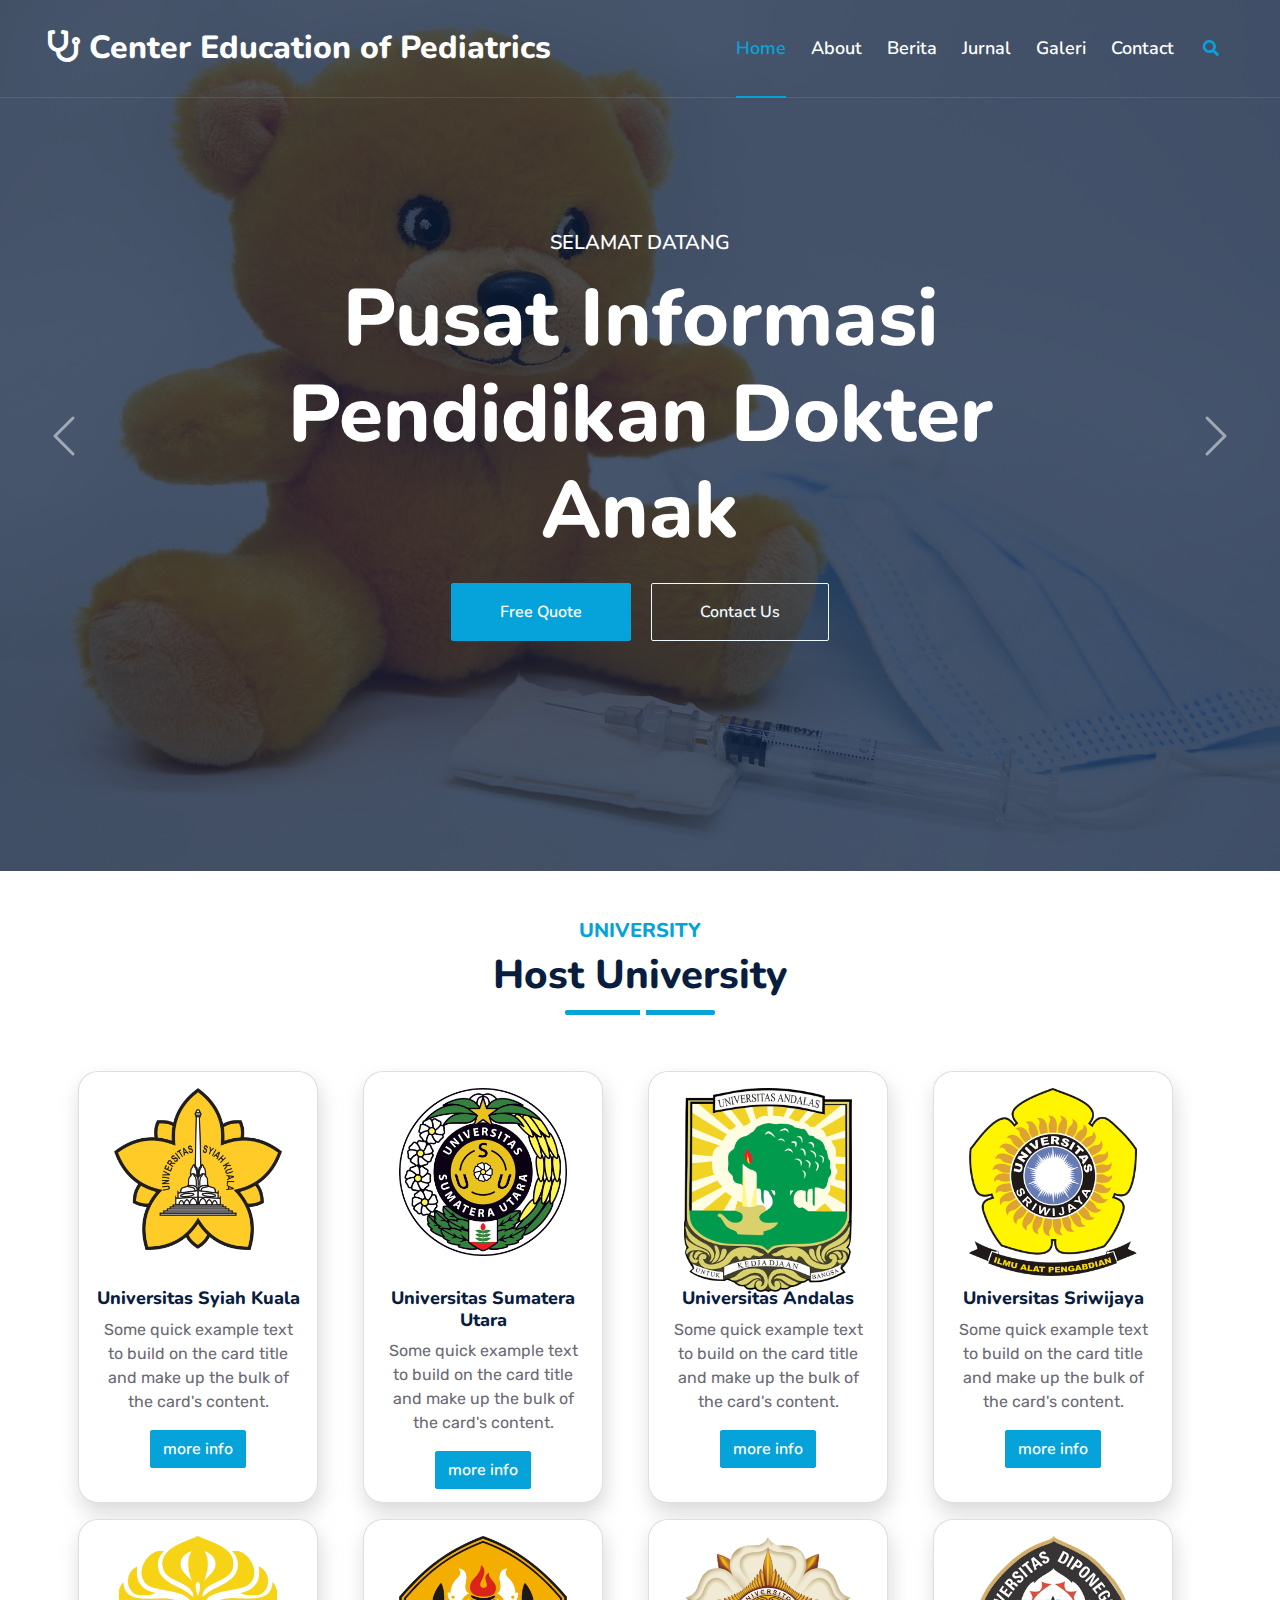
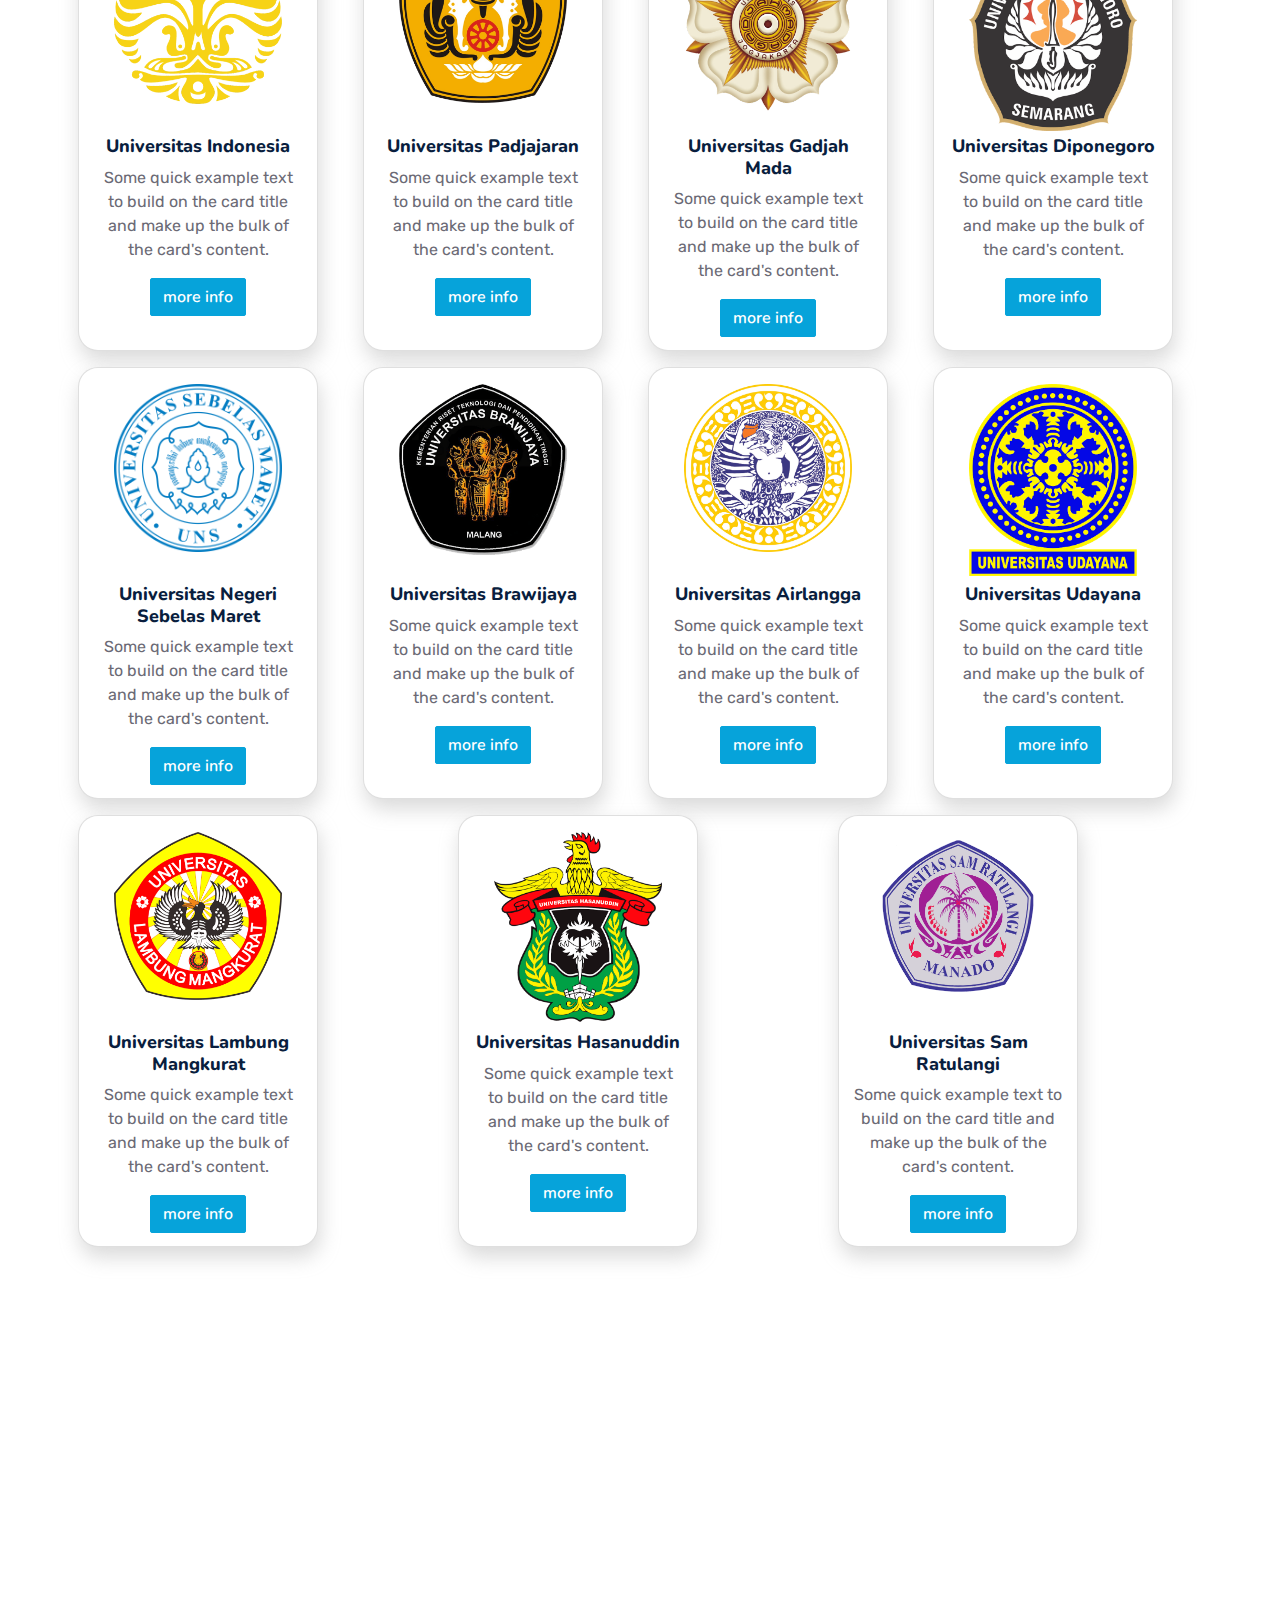
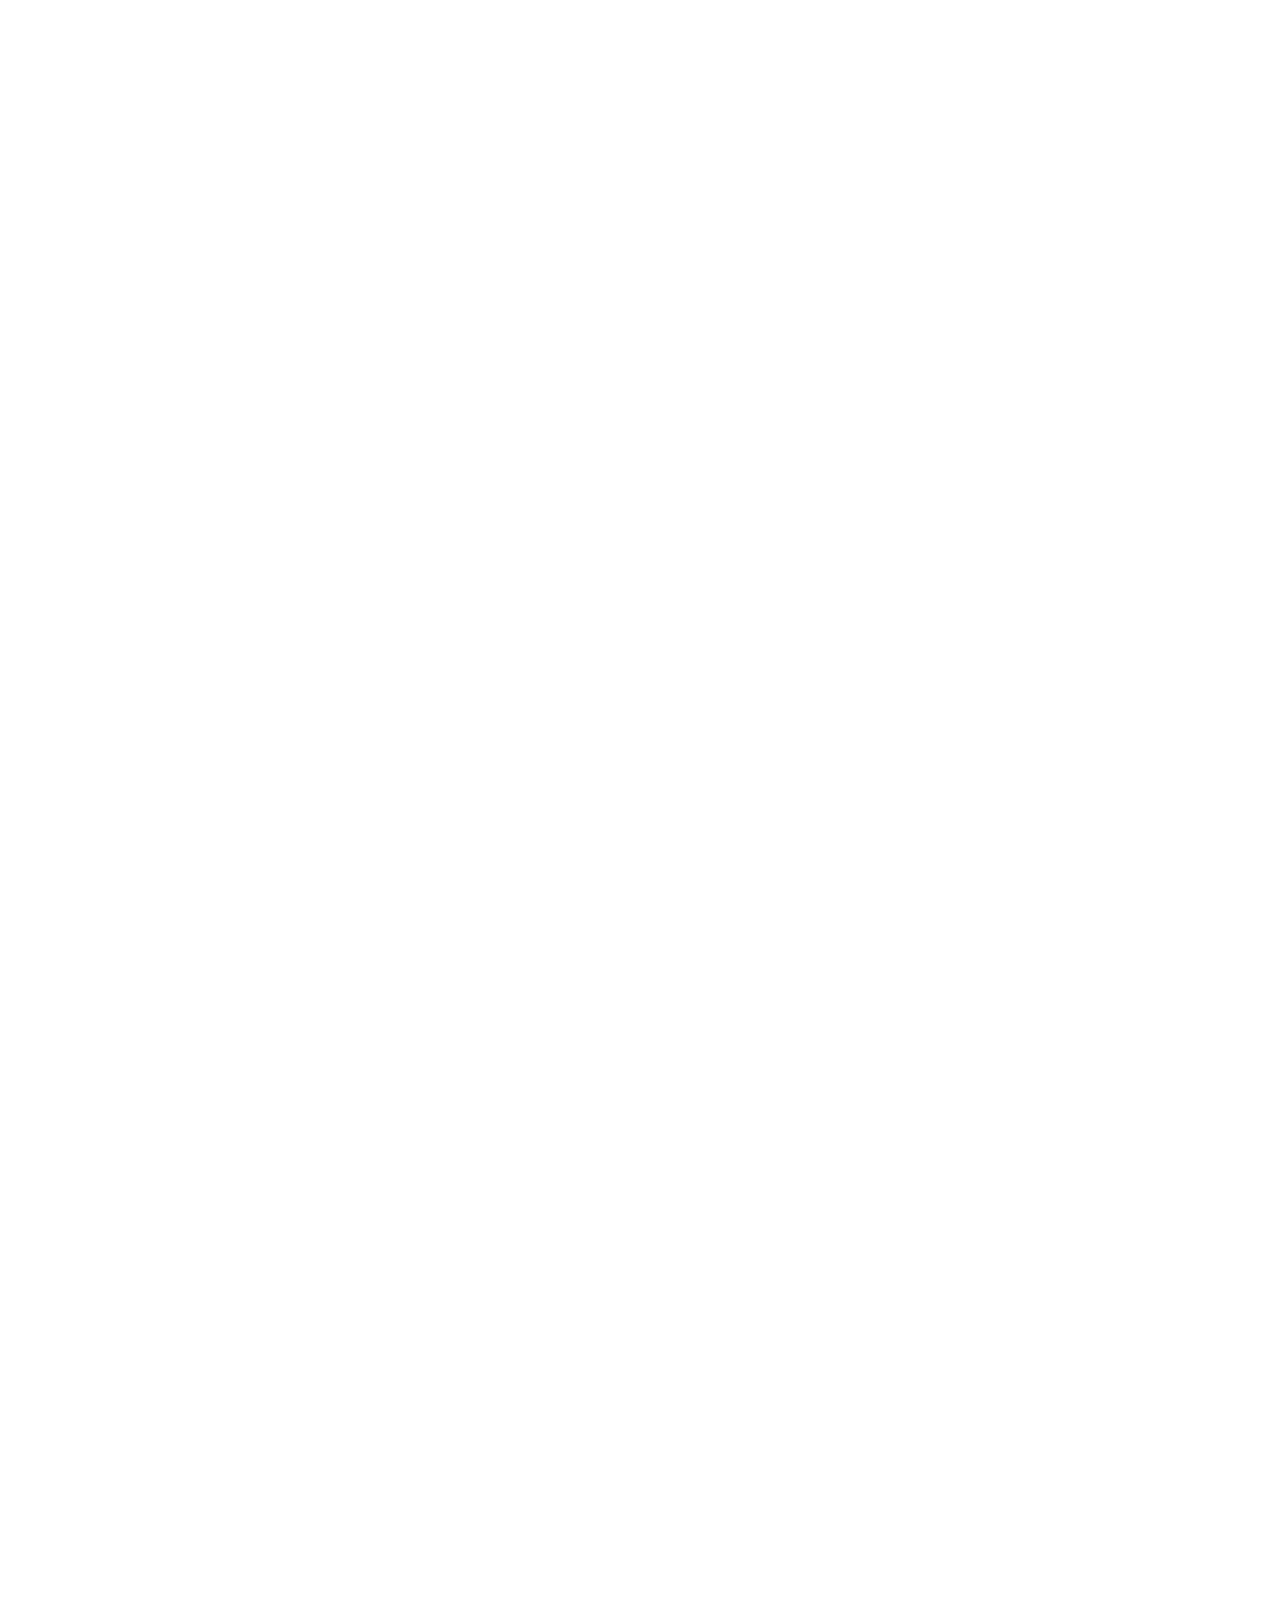
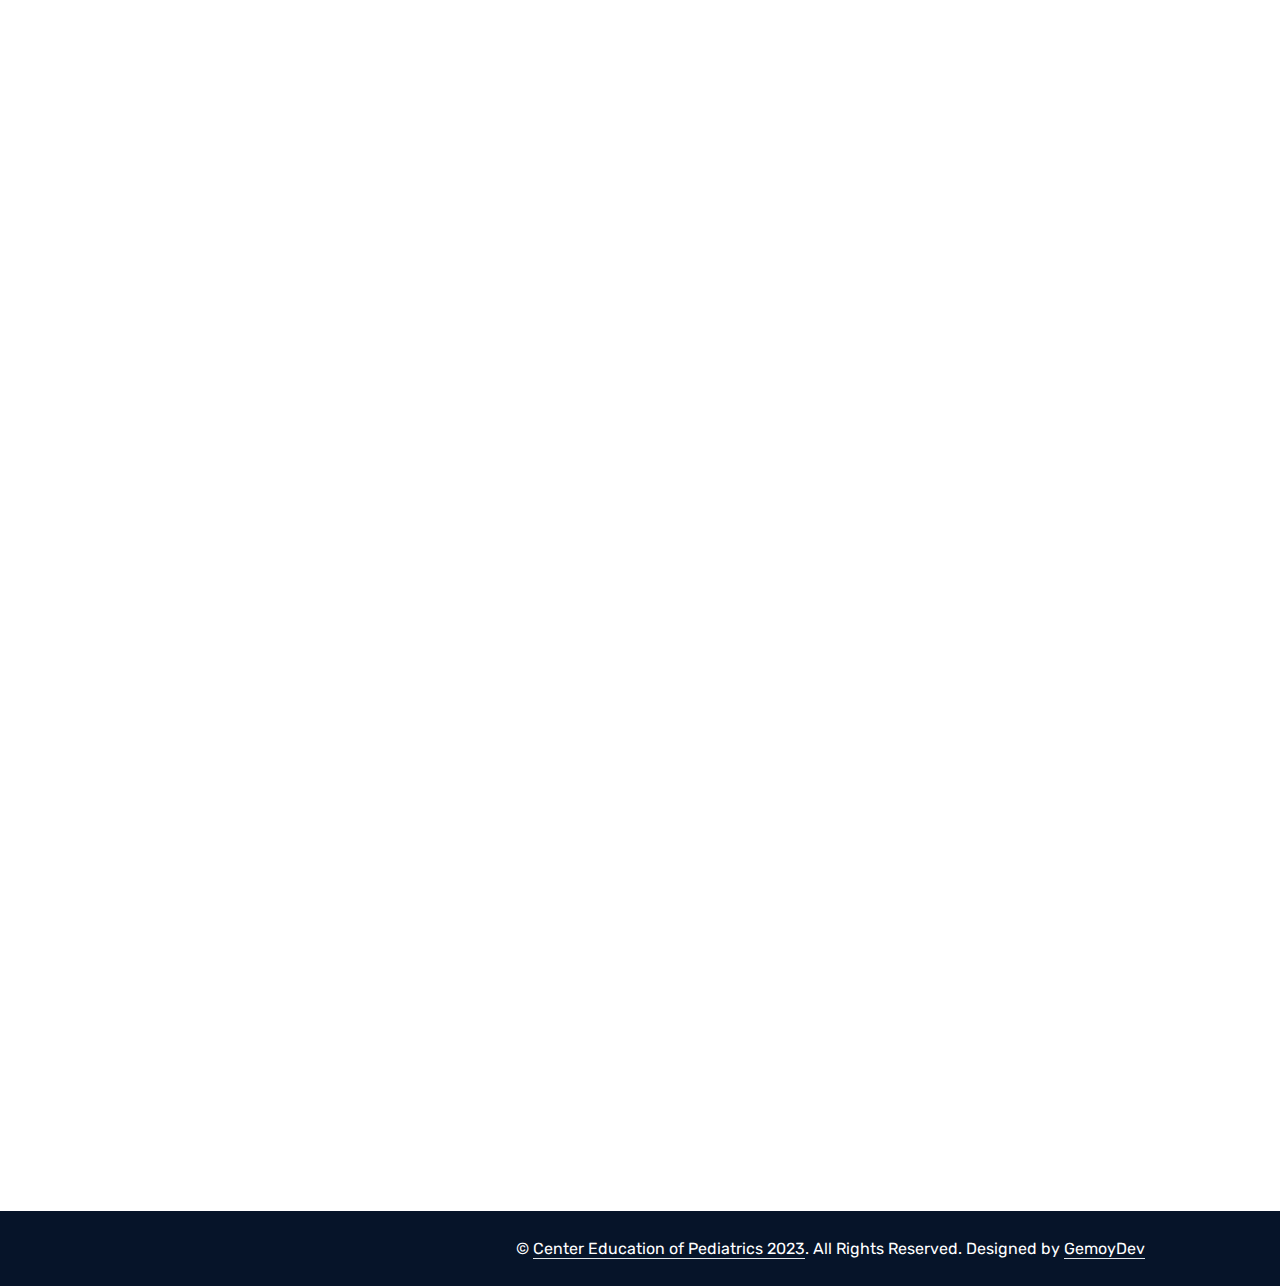
==== commit 80cc934d: "update file Detail Univ, foto Airlangga, ganti logo unstrat" ====
--- a/index.html
+++ b/index.html
@@ -52,7 +52,7 @@
                 <div class="navbar-nav ms-auto py-0">
                     <a href="index.html" class="nav-item nav-link active">Home</a>
                     <a href="#" class="nav-item nav-link">About</a>
-                    <a href="#" class="nav-item nav-link">Berita</a>
+                    <a href="blog.html" class="nav-item nav-link">Berita</a>
                     <a href="#" class="nav-item nav-link">Jurnal</a>
                     <a href="#" class="nav-item nav-link">Galeri</a>
                     <!-- <div class="nav-item dropdown">
@@ -311,7 +311,7 @@
                 <div class="col-md custom-card p-2">
                     <div class="card card-item">
                         <div class="container p-3">
-                            <img src="img/usk.png" class="card-img-top" alt="...">
+                            <img src="img/airlangga.png" class="card-img-top" alt="...">
                         </div>
                         <div class="card-body text-center">
                             <h5 class="card-title fw-bold">Universitas Airlangga</h5>
